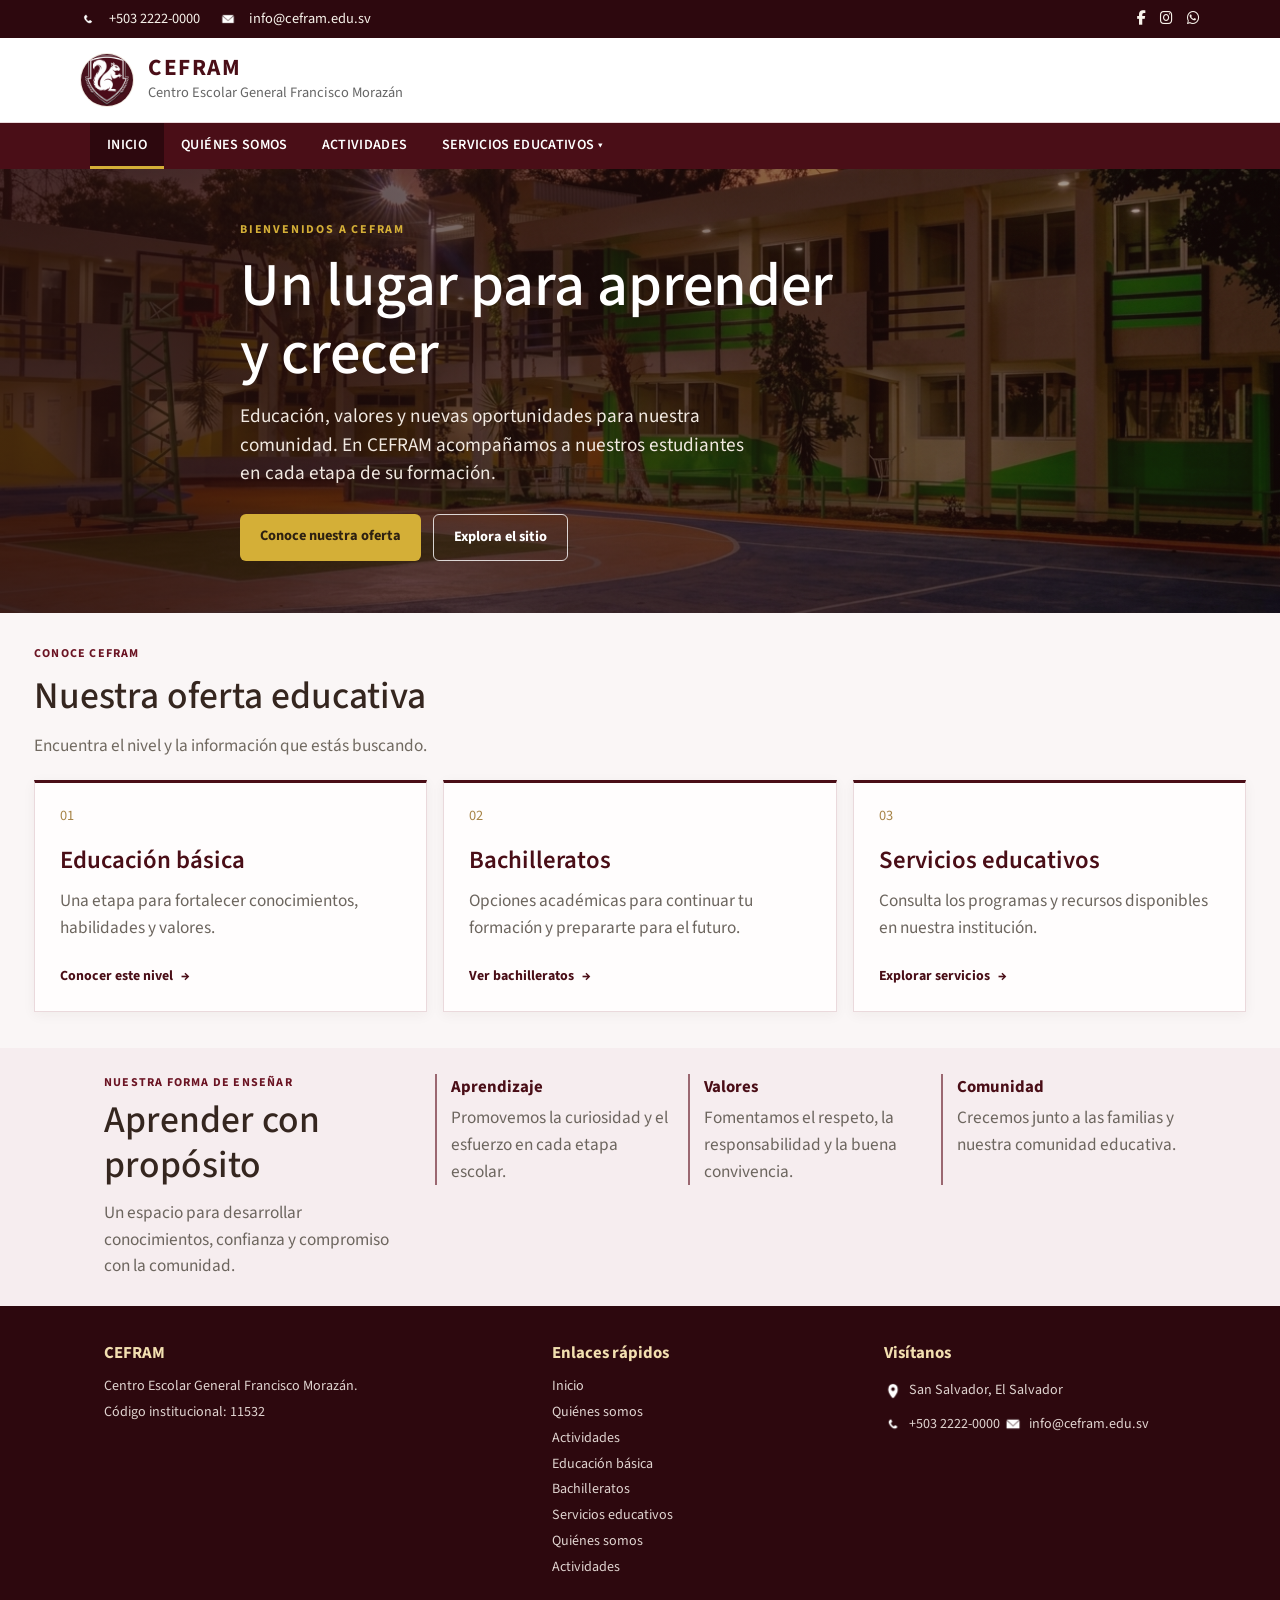
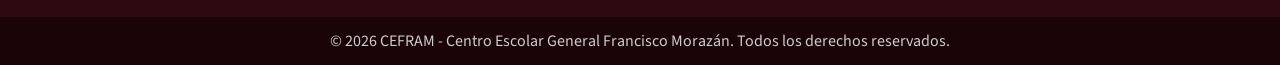
==== index.html @ 901ddfe7 "Add files via upload" ====
<!DOCTYPE html>
<html lang="es">
<head>
  <meta charset="UTF-8">
  <meta name="viewport" content="width=device-width, initial-scale=1.0">
  <title>CEFRAM - Centro Escolar General Francisco Morazán</title>
  <link rel="stylesheet" href="estilos.css">
  <link rel="stylesheet" href="https://cdnjs.cloudflare.com/ajax/libs/font-awesome/6.5.1/css/all.min.css">
</head>
<body class="home-page">

  <div class="top-bar">
    <div class="top-bar-info">
      <span><img src="telefono.png" alt="" class="contact-icon"> +503 2222-0000</span>
      <span><img src="correo.png" alt="" class="contact-icon"> info@cefram.edu.sv</span>
    </div>
    <div class="top-bar-links">
      <a href="https://www.facebook.com/cefram.morazan/" target="_blank" rel="noopener noreferrer" aria-label="Facebook oficial de CEFRAM"><i class="fab fa-facebook-f"></i></a>
      <a href="https://instagram.com" target="_blank" rel="noopener noreferrer" aria-label="Instagram"><i class="fab fa-instagram"></i></a>
      <a href="https://wa.me/50370000000" target="_blank" rel="noopener noreferrer" aria-label="WhatsApp"><i class="fab fa-whatsapp"></i></a>
    </div>
  </div>

  <header>
    <div class="nav-container">
      <a href="index.html" class="logo-container">
        <div class="logo-icon"><img src="logo.jpg" alt=""></div>
        <div class="brand-text">
          <h1>CEFRAM</h1>
          <span>Centro Escolar General Francisco Morazán</span>
        </div>
      </a>
    </div>
  </header>

  <nav class="home-nav" aria-label="Navegación principal">
    <ul class="nav-menu">
      <li><a href="index.html" class="active" aria-current="page">Inicio</a></li>
      <li><a href="Quienes Somos.html">Quiénes somos</a></li>
      <li><a href="Actividades.html">Actividades</a></li>
      <li class="dropdown">
        <a href="Servicios Educativos.html">Servicios educativos ▾</a>
        <ul class="dropdown-menu">
          <li><a href="Servicios Educativos.html">Todos los servicios</a></li>
          <li><a href="Educación Basica.html">Educación básica</a></li>
          <li><a href="Bachilleratos.html">Bachilleratos</a></li>
          <li><a href="Bachillerato_General.html">Bachillerato general</a></li>
          <li><a href="Bachillerato-Técnico_Vocacional.html">Bachillerato técnico vocacional</a></li>
          <li><a href="Bachillerato-Técnico-Productivo.html">Bachillerato técnico productivo</a></li>
        </ul>
      </li>
    </ul>
  </nav>

  <section class="hero">
    <div class="hero-content">
      <span class="hero-kicker">Bienvenidos a CEFRAM</span>
      <h2>Un lugar para aprender y crecer</h2>
      <p>Educación, valores y nuevas oportunidades para nuestra comunidad. En CEFRAM acompañamos a nuestros estudiantes en cada etapa de su formación.</p>
      <div class="hero-buttons">
        <a href="Servicios Educativos.html" class="btn btn-primary">Conoce nuestra oferta</a>
        <a href="#oferta-educativa" class="btn btn-secondary">Explora el sitio</a>
      </div>
    </div>
  </section>

  <main>
  <section class="section home-section" id="oferta-educativa">
    <div class="section-header">
      <span class="section-kicker">Conoce CEFRAM</span>
      <h2>Nuestra oferta educativa</h2>
      <p>Encuentra el nivel y la información que estás buscando.</p>
    </div>

    <div class="cards-grid offer-grid">
      <article class="card offer-card">
        <span class="offer-number">01</span>
        <h3>Educación básica</h3>
        <p>Una etapa para fortalecer conocimientos, habilidades y valores.</p>
        <a class="card-link" href="Educación Basica.html">Conocer este nivel <span aria-hidden="true">→</span></a>
      </article>

      <article class="card offer-card">
        <span class="offer-number">02</span>
        <h3>Bachilleratos</h3>
        <p>Opciones académicas para continuar tu formación y prepararte para el futuro.</p>
        <a class="card-link" href="Bachilleratos.html">Ver bachilleratos <span aria-hidden="true">→</span></a>
      </article>

      <article class="card offer-card">
        <span class="offer-number">03</span>
        <h3>Servicios educativos</h3>
        <p>Consulta los programas y recursos disponibles en nuestra institución.</p>
        <a class="card-link" href="Servicios Educativos.html">Explorar servicios <span aria-hidden="true">→</span></a>
      </article>
    </div>
  </section>

  <section class="home-values">
    <div class="values-inner">
      <div class="values-heading">
        <span class="section-kicker">Nuestra forma de enseñar</span>
        <h2>Aprender con propósito</h2>
        <p>Un espacio para desarrollar conocimientos, confianza y compromiso con la comunidad.</p>
      </div>
      <div class="values-list">
        <article class="value-item">
          <h3>Aprendizaje</h3>
          <p>Promovemos la curiosidad y el esfuerzo en cada etapa escolar.</p>
        </article>
        <article class="value-item">
          <h3>Valores</h3>
          <p>Fomentamos el respeto, la responsabilidad y la buena convivencia.</p>
        </article>
        <article class="value-item">
          <h3>Comunidad</h3>
          <p>Crecemos junto a las familias y nuestra comunidad educativa.</p>
        </article>
      </div>
    </div>
  </section>
  </main>

  <footer>
    <div class="footer-container">
      <div class="footer-col">
        <h3>CEFRAM</h3>
        <p>Centro Escolar General Francisco Morazán.</p>
        <p>Código institucional: 11532</p>
      </div>
      <div class="footer-col">
        <h4>Enlaces rápidos</h4>
        <ul>
          <li><a href="index.html">Inicio</a></li>
          <li><a href="Quienes Somos.html">Quiénes somos</a></li>
          <li><a href="Actividades.html">Actividades</a></li>
          <li><a href="Educación Basica.html">Educación básica</a></li>
          <li><a href="Bachilleratos.html">Bachilleratos</a></li>
          <li><a href="Servicios Educativos.html">Servicios educativos</a></li>
          <li><a href="Quienes Somos.html">Quiénes somos</a></li>
          <li><a href="Actividades.html">Actividades</a></li>
        </ul>
      </div>
      <div class="footer-col">
        <h4>Visítanos</h4>
        <p class="contact-line"><img src="ubicacion.png" alt="" class="contact-icon"> San Salvador, El Salvador</p>
        <p class="contact-line"><img src="telefono.png" alt="" class="contact-icon"> +503 2222-0000</p>
        <p class="contact-line"><img src="correo.png" alt="" class="contact-icon"> info@cefram.edu.sv</p>
      </div>
    </div>
    <div class="footer-bottom">
      <p>&copy; 2026 CEFRAM - Centro Escolar General Francisco Morazán. Todos los derechos reservados.</p>
    </div>
  </footer>
</body>
</html>
---- estilos.css ----
/* ===================================================
   CEFRAM - Centro Escolar General Francisco Morazán
   Hoja de estilos única del sitio
   =================================================== */

@import url('https://fonts.googleapis.com/css2?family=Source+Sans+3:wght@400;500;600;700&display=swap');

:root {
  --vino: #4A0E17;
  --vino-oscuro: #2D080E;
  --vino-claro: #6B1423;
  --vino-suave: #f6edef;
  --vino-borde: #ead9dc;
  --dorado: #d4af37;
  --fondo: #f8f8f9;
  --texto: #333333;
  --texto-suave: #666666;
  --sombra: 0 4px 12px rgba(0, 0, 0, 0.08);
}

* { margin: 0; padding: 0; box-sizing: border-box; }

body {
  font-family: 'Source Sans 3', 'Segoe UI', Tahoma, sans-serif;
  background-color: var(--fondo);
  color: var(--texto);
  line-height: 1.6;
}

img { max-width: 100%; }

/* ---------- Encabezado ---------- */
header {
  background-color: #ffffff;
  padding: 12px 30px;
  border-bottom: 1px solid #e2e8f0;
}

.logo-container {
  display: flex;
  align-items: center;
  gap: 12px;
  max-width: 1200px;
  margin: 0 auto;
  text-decoration: none;
}

.logo-icon {
  width: 45px;
  height: 45px;
  border-radius: 50%;
  background-color: #e59866;
  display: flex;
  align-items: center;
  justify-content: center;
  font-size: 1.6rem;
}

.brand-text h1 {
  font-size: 1.4rem;
  letter-spacing: 1px;
  line-height: 1;
  color: var(--vino);
}

.brand-text span {
  display: block;
  margin-top: 3px;
  font-size: 0.85rem;
  color: var(--texto-suave);
}

/* ---------- Navegación ---------- */
.navbar { background-color: var(--vino); }

.nav-menu {
  display: flex;
  justify-content: center;
  list-style: none;
  max-width: 1200px;
  margin: 0 auto;
}

.nav-menu > li { position: relative; }

.nav-menu a {
  display: block;
  padding: 14px 22px;
  color: #ffffff;
  text-decoration: none;
  font-size: 0.85rem;
  font-weight: 700;
  letter-spacing: 0.5px;
  transition: background-color 0.2s ease;
}

.nav-menu a:hover,
.nav-menu a.active { background-color: var(--vino-oscuro); }

.nav-menu a.active { box-shadow: inset 0 -3px 0 var(--dorado); }

.dropdown-menu {
  display: none;
  position: absolute;
  top: 100%;
  left: 0;
  min-width: 220px;
  list-style: none;
  background-color: var(--vino);
  box-shadow: 0 8px 16px rgba(0, 0, 0, 0.3);
  z-index: 100;
}

.dropdown:hover .dropdown-menu,
.dropdown:focus-within .dropdown-menu { display: block; }

.dropdown-menu a {
  white-space: nowrap;
  border-bottom: 1px solid rgba(255, 255, 255, 0.1);
}

.dropdown-menu a.sub-active { background-color: var(--vino-claro); }

/* ---------- Botones generales ---------- */
.btn {
  display: inline-block;
  padding: 12px 26px;
  border-radius: 6px;
  text-decoration: none;
  font-weight: 700;
  transition: all 0.3s ease;
}

.btn-primary { background-color: var(--dorado); color: #3d2b00; }
.btn-primary:hover { background-color: #b8952b; color: #ffffff; }

.btn-secondary { border: 2px solid #ffffff; color: #ffffff; }
.btn-secondary:hover { background-color: #ffffff; color: var(--vino); }

/* ---------- Inicio ---------- */
.hero {
  background: linear-gradient(rgba(74, 14, 23, 0.92), rgba(45, 8, 14, 0.95));
  color: #ffffff;
  padding: 90px 20px;
  text-align: center;
}

.hero-content { max-width: 800px; margin: 0 auto; }
.hero h2 { font-size: 2.6rem; font-weight: 800; margin-bottom: 15px; }
.hero p { font-size: 1.2rem; margin-bottom: 30px; }

.hero-buttons {
  display: flex;
  justify-content: center;
  flex-wrap: wrap;
  gap: 15px;
}

.section { max-width: 1200px; margin: 0 auto; padding: 60px 20px; }
.section-header { text-align: center; margin-bottom: 40px; }

.section-header h2 {
  position: relative;
  display: inline-block;
  padding-bottom: 10px;
  font-size: 2.2rem;
  color: var(--vino);
}

.section-header h2::after {
  content: '';
  position: absolute;
  bottom: 0;
  left: 50%;
  transform: translateX(-50%);
  width: 60px;
  height: 3px;
  background-color: var(--dorado);
}

.cards-grid {
  display: grid;
  grid-template-columns: repeat(auto-fit, minmax(280px, 1fr));
  gap: 25px;
}

.card {
  background-color: #ffffff;
  border-top: 4px solid var(--vino);
  border-radius: 10px;
  padding: 30px;
  box-shadow: var(--sombra);
  transition: all 0.3s ease;
}

.card:hover { transform: translateY(-5px); }
.card-icon { font-size: 2.5rem; margin-bottom: 15px; }
.card h3 { color: var(--vino); margin-bottom: 12px; }

/* ---------- Banner de página (Educación Básica, Quiénes Somos) ---------- */
.page-banner {
  background-color: var(--vino);
  color: #ffffff;
  text-align: center;
  padding: 50px 20px;
  border-bottom: 4px solid var(--vino-claro);
}

.page-icon { display: block; font-size: 3.4rem; margin-bottom: 10px; }
.page-banner h1 { font-size: 2.2rem; margin-bottom: 10px; text-transform: uppercase; }
.page-banner p { max-width: 650px; margin: 0 auto; color: #e2c2c6; }

.page-container { max-width: 950px; margin: 40px auto; padding: 0 20px; }

.detail-card {
  background-color: #ffffff;
  border-left: 5px solid var(--vino);
  border-radius: 10px;
  padding: 30px;
  margin-bottom: 30px;
  box-shadow: var(--sombra);
}

.detail-card h2,
.cycles-section h2 { color: var(--vino); font-size: 1.4rem; margin-bottom: 15px; }

.cycles-section { margin-bottom: 30px; }

.cycles-grid {
  display: grid;
  grid-template-columns: repeat(auto-fit, minmax(260px, 1fr));
  gap: 20px;
}

.cycle-box {
  position: relative;
  background-color: #ffffff;
  border-top: 4px solid var(--vino);
  border-radius: 10px;
  padding: 25px;
  box-shadow: var(--sombra);
}

.cycle-badge {
  position: absolute;
  top: 15px;
  right: 20px;
  font-size: 2rem;
  font-weight: 900;
  color: rgba(74, 14, 23, 0.12);
}

.cycle-box h3 { font-size: 1.1rem; margin-bottom: 10px; }
.cycle-box p { font-size: 0.9rem; color: #555555; }

.action-bar {
  display: flex;
  justify-content: space-between;
  align-items: center;
  flex-wrap: wrap;
  gap: 15px;
  margin-top: 40px;
}

.btn-back { color: var(--vino); font-weight: 700; text-decoration: none; }
.btn-back:hover { text-decoration: underline; }

.btn-mas-info {
  background-color: var(--vino);
  color: #ffffff;
  padding: 12px 28px;
  border-radius: 25px;
  font-weight: 700;
  text-decoration: none;
  transition: background-color 0.2s, transform 0.2s;
}

.btn-mas-info:hover { background-color: var(--vino-claro); transform: scale(1.03); }

/* ---------- Quiénes Somos ---------- */
.about-grid {
  display: grid;
  grid-template-columns: repeat(auto-fit, minmax(300px, 1fr));
  gap: 30px;
  align-items: center;
}

.about-text p { margin-bottom: 15px; font-size: 1.05rem; }

.about-image {
  background-color: #eeeeee;
  border: 3px solid var(--dorado);
  border-radius: 10px;
  box-shadow: var(--sombra);
  padding: 40px 20px;
  text-align: center;
}

.about-image .emoji { font-size: 5rem; }
.about-image h3 { color: var(--vino); margin-top: 10px; }
.about-image p { color: var(--texto-suave); font-size: 0.9rem; }

.mv-grid {
  display: grid;
  grid-template-columns: repeat(auto-fit, minmax(300px, 1fr));
  gap: 25px;
  margin-top: 40px;
}

.mv-card {
  background-color: #ffffff;
  border-left: 5px solid var(--vino);
  border-radius: 10px;
  padding: 35px;
  box-shadow: var(--sombra);
}

.mv-card h3 { color: var(--vino); font-size: 1.5rem; margin-bottom: 15px; }

.symbol-box {
  background-color: rgba(74, 14, 23, 0.05);
  border: 2px dashed var(--vino);
  border-radius: 10px;
  padding: 30px;
  margin-top: 40px;
  text-align: center;
}

.symbol-box .emoji { font-size: 3.5rem; }
.symbol-box h3 { color: var(--vino); margin-bottom: 15px; }

/* ---------- Servicios Educativos y Bachilleratos (tarjetas) ---------- */
.servicios-educativos-section { padding: 60px 20px; }
.contenedor-servicios { max-width: 1100px; margin: 0 auto; }
.cabecera-servicios { text-align: center; margin-bottom: 50px; }

.cabecera-servicios h2 {
  font-size: 2.2rem;
  color: var(--vino);
  margin-bottom: 15px;
  text-transform: uppercase;
}

.cabecera-servicios p { max-width: 700px; margin: 0 auto; font-size: 1.1rem; color: #555555; }

.grid-servicios {
  display: grid;
  grid-template-columns: repeat(auto-fit, minmax(300px, 1fr));
  gap: 30px;
}

.tarjeta-servicio {
  display: flex;
  flex-direction: column;
  align-items: center;
  background-color: #ffffff;
  border-bottom: 5px solid var(--vino);
  border-radius: 12px;
  padding: 40px 25px;
  text-align: center;
  box-shadow: var(--sombra);
  transition: transform 0.3s ease, box-shadow 0.3s ease;
}

.tarjeta-servicio:hover { transform: translateY(-8px); box-shadow: 0 15px 30px rgba(0, 0, 0, 0.15); }
.icono-servicio { font-size: 3.4rem; margin-bottom: 20px; }
.tarjeta-servicio h3 { font-size: 1.4rem; margin-bottom: 15px; }
.tarjeta-servicio p { color: var(--texto-suave); margin-bottom: 20px; }

.lista-especialidades { list-style: none; margin-bottom: 25px; }
.lista-especialidades li { padding: 0.25rem 0; font-size: 0.9rem; font-weight: 600; }
.lista-especialidades li::before { content: "•"; color: var(--dorado); margin-right: 0.5rem; }

.btn-leer-mas {
  margin-top: auto;
  padding: 10px 25px;
  background-color: var(--vino);
  color: #ffffff;
  border-radius: 25px;
  font-size: 0.9rem;
  font-weight: 700;
  text-decoration: none;
  transition: background-color 0.3s ease, transform 0.2s ease;
}

.btn-leer-mas:hover { background-color: var(--vino-claro); transform: scale(1.05); }

/* ---------- Páginas de detalle de bachillerato ---------- */
.contenedor-detalle {
  max-width: 900px;
  margin: 2rem auto;
  padding: 2rem;
  background-color: #ffffff;
  border-bottom: 4px solid var(--vino);
  border-radius: 12px;
  box-shadow: 0 4px 20px rgba(0, 0, 0, 0.08);
}

.btn-regresar {
  display: inline-block;
  margin-bottom: 1.5rem;
  color: var(--vino);
  font-weight: 600;
  text-decoration: none;
  transition: transform 0.2s ease;
}

.btn-regresar:hover { transform: translateX(-4px); }

.encabezado-detalle { text-align: center; margin-bottom: 2rem; }
.icono-detalle { font-size: 3rem; }
.encabezado-detalle h2 { color: var(--vino); font-size: 1.9rem; margin-bottom: 0.5rem; }
.encabezado-detalle p { max-width: 600px; margin: 0 auto; color: var(--texto-suave); }

.galeria-seccion { margin-bottom: 2.5rem; }
.galeria-seccion h3 { text-align: center; }

.galeria-seccion h3,
.informacion-detalle h3 { color: var(--vino); font-size: 1.3rem; margin-bottom: 1rem; }

.grid-fotos {
  display: grid;
  grid-template-columns: repeat(auto-fit, minmax(220px, 1fr));
  gap: 1rem;
}

.contenedor-foto {
  height: 240px;
  background-color: #eeeeee;
  border-radius: 8px;
  overflow: hidden;
  box-shadow: var(--sombra);
}

.contenedor-foto img {
  display: block;
  width: 100%;
  height: 100%;
  object-fit: cover;
  object-position: center 25%;
  transition: transform 0.3s ease;
}

.contenedor-foto:hover img { transform: scale(1.05); }

.tarjetas-especialidades { display: flex; flex-direction: column; gap: 1.2rem; }

.item-especialidad { padding-left: 1.5rem; border-left: 3px solid var(--dorado); }
.item-especialidad h4 { color: var(--vino); font-size: 1.1rem; margin-bottom: 0.25rem; }
.item-especialidad p { font-size: 0.95rem; color: #4a5568; }

/* ---------- Pie de página ---------- */
footer {
  background-color: var(--vino-oscuro);
  color: #ffffff;
  text-align: center;
  margin-top: 60px;
}

.footer-container { padding: 30px 20px; }
.footer-bottom { background-color: #1a0408; padding: 12px 20px; font-size: 0.8rem; color: #cccccc; }

/* ---------- Móvil ---------- */
@media (max-width: 768px) {
  header { padding: 12px 20px; }
  .nav-menu { flex-direction: column; }
  .nav-menu a { text-align: center; }
  .dropdown-menu { display: block; position: static; box-shadow: none; background-color: var(--vino-oscuro); }
  .hero h2 { font-size: 2rem; }
  .page-banner h1 { font-size: 1.7rem; }
  .contenedor-detalle { padding: 1.2rem; }
}

/* ---------- Portada CEFRAM ---------- */
.home-page {
  background: #fbfaf7;
  color: #38332e;
}

.home-page .top-bar {
  display: flex;
  justify-content: space-between;
  align-items: center;
  gap: 16px;
  padding: 8px max(24px, calc((100% - 1120px) / 2));
  background: var(--vino-oscuro);
  color: #f8f3eb;
  font-size: 0.82rem;
}

.home-page .top-bar-info,
.home-page .top-bar-links {
  display: flex;
  align-items: center;
  gap: 20px;
}

.home-page .top-bar-info i {
  margin-right: 6px;
  color: var(--dorado);
}

.contact-icon {
  display: inline-block;
  width: 18px;
  height: 18px;
  flex: 0 0 18px;
  object-fit: contain;
}

.home-page .top-bar-info .contact-icon {
  width: 16px;
  height: 16px;
  flex-basis: 16px;
  margin-right: 6px;
}

.home-page .top-bar-info span,
.contact-line {
  display: inline-flex;
  align-items: center;
  gap: 7px;
}

.home-page .top-bar-links { gap: 14px; }

.home-page .top-bar a {
  color: inherit;
  text-decoration: none;
}

.home-page .top-bar a:hover { color: var(--dorado); }

.home-page header {
  padding: 15px 24px;
  border-bottom: 1px solid #eee7dc;
}

.home-page .nav-container {
  display: flex;
  align-items: center;
  max-width: 1120px;
  margin: 0 auto;
}

.home-page .logo-container {
  max-width: none;
  margin: 0;
  gap: 14px;
}

.home-page .logo-icon {
  width: 54px;
  height: 54px;
  flex: 0 0 54px;
  overflow: hidden;
  border: 1px solid #eee7dc;
  border-radius: 50%;
  background: #fff;
}

.home-page .logo-icon img {
  display: block;
  width: 100%;
  height: 100%;
  object-fit: cover;
}

.home-page .brand-text h1 {
  font-family: inherit;
  font-size: 1.45rem;
  letter-spacing: 1.5px;
}

.home-page .brand-text span { font-size: 0.82rem; }

.home-nav { background: var(--vino); }

.home-page .nav-menu {
  flex-wrap: wrap;
  justify-content: flex-start;
  max-width: 1120px;
  padding: 0 10px;
}

.home-page .nav-menu a {
  padding: 12px 17px;
  font-size: 0.8rem;
  font-weight: 600;
  letter-spacing: 0.35px;
  text-transform: uppercase;
}

.home-page .nav-menu a:hover,
.home-page .nav-menu a.active { background: var(--vino-oscuro); }

.home-page .nav-menu a.active { box-shadow: inset 0 -3px 0 var(--dorado); }

.home-page .hero {
  position: relative;
  display: grid;
  min-height: 390px;
  place-items: center;
  overflow: hidden;
  padding: 70px 24px;
  background:
    linear-gradient(90deg, rgba(39, 15, 14, 0.76), rgba(39, 15, 14, 0.38)),
    url("cefram2.jpg") center 48% / cover no-repeat;
  text-align: left;
}

.home-page .hero-content {
  width: min(100%, 900px);
  margin: 0 auto;
}

.home-page .hero-kicker,
.section-kicker {
  display: block;
  margin-bottom: 12px;
  color: var(--dorado);
  font-size: 0.75rem;
  font-weight: 700;
  letter-spacing: 1.8px;
  text-transform: uppercase;
}

.home-page .hero h2 {
  max-width: 620px;
  margin-bottom: 14px;
  font-family: inherit;
  font-size: clamp(2.2rem, 5vw, 3.5rem);
  font-weight: 500;
  line-height: 1.12;
}

.home-page .hero p {
  max-width: 520px;
  margin-bottom: 26px;
  color: #f1e9e1;
  font-size: 1.05rem;
}

.home-page .hero-buttons {
  justify-content: flex-start;
  gap: 12px;
}

.home-page .btn {
  padding: 11px 20px;
  border-radius: 6px;
  font-size: 0.9rem;
  transition: none;
}

.home-page .btn-primary {
  background: var(--dorado);
  color: #2e2111;
}

.home-page .btn-primary:hover { background: #e2c45f; color: #2e2111; }

.home-page .btn-secondary {
  border: 1px solid rgba(255, 255, 255, 0.8);
  color: #fff;
}

.home-page .btn-secondary:hover { background: #fff; color: var(--vino); }

.home-page .home-section {
  max-width: 1120px;
  padding: 54px 24px 62px;
}

.home-page .section-header {
  margin-bottom: 30px;
  text-align: left;
}

.home-page .section-kicker {
  margin-bottom: 5px;
  color: var(--vino-claro);
  letter-spacing: 1.2px;
}

.home-page .section-header h2,
.home-page .values-heading h2 {
  padding: 0;
  color: #35261f;
  font-family: inherit;
  font-size: 2rem;
  font-weight: 500;
}

.home-page .section-header h2::after { content: none; }

.home-page .section-header p {
  margin-top: 7px;
  color: #706960;
}

.home-page .offer-grid {
  grid-template-columns: repeat(3, minmax(0, 1fr));
  gap: 20px;
}

.home-page .offer-card {
  position: relative;
  min-height: 205px;
  padding: 24px 23px;
  border: 1px solid #eee7dc;
  border-top: 3px solid var(--vino);
  border-radius: 0;
  box-shadow: 0 3px 12px rgba(57, 38, 22, 0.05);
  transition: none;
}

.home-page .offer-card:hover { transform: none; }

.home-page .offer-number {
  display: block;
  margin-bottom: 14px;
  color: #a78447;
  font-family: inherit;
  font-size: 0.9rem;
}

.home-page .offer-card h3 {
  margin-bottom: 8px;
  color: var(--vino);
  font-family: inherit;
  font-size: 1.25rem;
  font-weight: 600;
}

.home-page .offer-card p {
  margin-bottom: 18px;
  color: #6c655e;
  font-size: 0.92rem;
}

.home-page .card-link {
  display: inline-flex;
  align-items: center;
  gap: 8px;
  color: var(--vino);
  font-size: 0.87rem;
  font-weight: 700;
  text-decoration: none;
}

.home-page .card-link:hover { text-decoration: underline; }

.home-page .home-values {
  padding: 42px 24px;
  background: #f1eee7;
}

.home-page .values-inner {
  display: grid;
  grid-template-columns: 0.8fr 2fr;
  align-items: start;
  gap: 50px;
  max-width: 1072px;
  margin: 0 auto;
}

.home-page .values-heading h2 {
  font-size: 1.75rem;
  line-height: 1.2;
}

.home-page .values-heading p {
  margin-top: 12px;
  color: #6c655e;
  font-size: 0.92rem;
}

.home-page .values-list {
  display: grid;
  grid-template-columns: repeat(3, minmax(0, 1fr));
  gap: 24px;
}

.home-page .value-item {
  padding-left: 14px;
  border-left: 2px solid #c5a14d;
}

.home-page .value-item h3 {
  margin-bottom: 5px;
  color: var(--vino);
  font-family: inherit;
  font-size: 1.05rem;
}

.home-page .value-item p {
  color: #6c655e;
  font-size: 0.86rem;
}

.home-page footer {
  margin-top: 0;
  text-align: left;
}

.home-page .footer-container {
  display: grid;
  grid-template-columns: 1.4fr 1fr 1fr;
  gap: 40px;
  max-width: 1120px;
  margin: 0 auto;
  padding: 34px 24px;
}

.home-page .footer-col h3,
.home-page .footer-col h4 {
  margin-bottom: 10px;
  color: #f2dfb0;
  font-family: inherit;
  font-size: 1.05rem;
}

.home-page .footer-col p,
.home-page .footer-col li {
  margin: 4px 0;
  color: #e0d4d0;
  font-size: 0.88rem;
}

.home-page .footer-col ul { list-style: none; }

.home-page .footer-col a {
  color: inherit;
  text-decoration: none;
}

.home-page .footer-col a:hover { color: var(--dorado); }

.home-page a { transition: none; }

.home-page .footer-bottom {
  text-align: center;
}

.home-page a:focus-visible {
  outline: 3px solid #c5a14d;
  outline-offset: 3px;
}

@media (max-width: 768px) {
  .home-page .top-bar { padding: 8px 20px; }
  .home-page .top-bar-info { flex-wrap: wrap; gap: 5px 14px; }
  .home-page .top-bar-links { display: none; }
  .home-page header { padding: 13px 20px; }
  .home-page .nav-menu { flex-direction: row; justify-content: center; padding: 4px 10px; }
  .home-page .nav-menu a { padding: 10px 12px; font-size: 0.72rem; }
  .home-page .hero { min-height: 350px; padding: 56px 24px; }
  .home-page .hero h2 { font-size: 2.35rem; }
  .home-page .home-section { padding: 42px 20px; }
  .home-page .offer-grid { grid-template-columns: 1fr; gap: 14px; }
  .home-page .offer-card { min-height: 0; }
  .home-page .values-inner { grid-template-columns: 1fr; gap: 25px; }
  .home-page .values-list { grid-template-columns: 1fr; gap: 18px; }
  .home-page .footer-container { grid-template-columns: 1fr; gap: 22px; padding: 30px 24px; }
}

@media (max-width: 420px) {
  .home-page .top-bar { font-size: 0.74rem; }
  .home-page .brand-text span { max-width: 240px; font-size: 0.74rem; }
  .home-page .nav-menu { align-items: stretch; }
  .home-page .nav-menu > li { flex: 1 1 50%; }
  .home-page .hero h2 { font-size: 2rem; }
  .home-page .hero-buttons { flex-direction: column; align-items: flex-start; }
}

/* ---------- Estilo compartido para las páginas interiores ---------- */
body:not(.home-page) {
  background: #fbfaf7;
  color: #38332e;
}

body:not(.home-page) h1,
body:not(.home-page) h2,
body:not(.home-page) h3,
body:not(.home-page) h4,
body:not(.home-page) button {
  font-family: inherit;
}

body:not(.home-page) header {
  padding: 15px 24px;
  border-bottom-color: #eee7dc;
}

body:not(.home-page) .logo-container {
  max-width: 1120px;
  gap: 14px;
}

body:not(.home-page) .logo-icon {
  width: 54px;
  height: 54px;
  flex: 0 0 54px;
  border: 1px solid #eee7dc;
  border-radius: 0;
  background: #fff url("logo.jpg") center / cover no-repeat;
  font-size: 0;
}

body:not(.home-page) .brand-text h1 {
  font-size: 1.45rem;
  letter-spacing: 1.5px;
}

body:not(.home-page) .brand-text span { font-size: 0.82rem; }

body:not(.home-page) .navbar .nav-menu {
  justify-content: flex-start;
  max-width: 1120px;
  padding: 0 10px;
}

body:not(.home-page) .navbar .nav-menu a {
  padding: 12px 17px;
  font-size: 0.8rem;
  font-weight: 600;
  letter-spacing: 0.35px;
  text-transform: uppercase;
  transition: none;
}

body:not(.home-page) .navbar .nav-menu a:hover,
body:not(.home-page) .navbar .nav-menu a.active {
  background: var(--vino-oscuro);
}

body:not(.home-page) .page-banner {
  padding: 42px 20px;
  background: #f1eee7;
  color: #35261f;
  border-bottom: 3px solid #c5a14d;
}

body:not(.home-page) .page-banner h1 {
  font-size: 2rem;
  font-weight: 600;
  text-transform: none;
}

body:not(.home-page) .page-banner p { color: #6c655e; }

body:not(.home-page) .detail-card,
body:not(.home-page) .cycle-box,
body:not(.home-page) .about-image,
body:not(.home-page) .mv-card,
body:not(.home-page) .symbol-box,
body:not(.home-page) .tarjeta-servicio,
body:not(.home-page) .contenedor-detalle,
body:not(.home-page) .contenedor-foto {
  border-radius: 0;
}

body:not(.home-page) .detail-card,
body:not(.home-page) .cycle-box,
body:not(.home-page) .about-image,
body:not(.home-page) .mv-card,
body:not(.home-page) .contenedor-detalle,
body:not(.home-page) .tarjeta-servicio {
  box-shadow: 0 3px 12px rgba(57, 38, 22, 0.06);
}

body:not(.home-page) .tarjeta-servicio {
  border-bottom-width: 3px;
  border-bottom-color: var(--vino);
}

body:not(.home-page) .cabecera-servicios h2 {
  font-size: 2rem;
  font-weight: 600;
  text-transform: none;
}

body:not(.home-page) .btn-leer-mas,
body:not(.home-page) .btn-mas-info,
body:not(.home-page) .btn-primary {
  display: inline-block;
  border-radius: 6px;
  transition: none;
}

body:not(.home-page) .btn-leer-mas {
  padding: 10px 20px;
}

body:not(.home-page) .btn-mas-info,
body:not(.home-page) .btn-primary {
  padding: 11px 20px;
  text-decoration: none;
}

body:not(.home-page) .btn-mas-info:hover,
body:not(.home-page) .btn-leer-mas:hover {
  transform: none;
}

body:not(.home-page) .btn-regresar { transition: none; }
body:not(.home-page) .btn-regresar:hover { transform: none; }

body:not(.home-page) .contenedor-foto img { transition: none; }
body:not(.home-page) .contenedor-foto:hover img { transform: none; }

body:not(.home-page) .tarjeta-servicio,
body:not(.home-page) .card {
  transition: none;
}

body:not(.home-page) .tarjeta-servicio:hover,
body:not(.home-page) .card:hover {
  transform: none;
  box-shadow: 0 3px 12px rgba(57, 38, 22, 0.06);
}

body:not(.home-page) a { transition: none; }

body:not(.home-page) footer {
  text-align: left;
}

body:not(.home-page) .footer-container {
  display: grid;
  grid-template-columns: 1.3fr 1fr 1.2fr;
  gap: 36px;
  max-width: 1120px;
  margin: 0 auto;
  padding: 34px 24px;
}

body:not(.home-page) .footer-col h3,
body:not(.home-page) .footer-col h4 {
  margin-bottom: 9px;
  color: #f2dfb0;
  font-size: 1.05rem;
}

body:not(.home-page) .footer-col p,
body:not(.home-page) .footer-col li {
  margin: 4px 0;
  color: #e0d4d0;
  font-size: 0.9rem;
}

body:not(.home-page) .footer-col ul { list-style: none; }

body:not(.home-page) .footer-col a {
  color: inherit;
  text-decoration: none;
}

body:not(.home-page) .footer-col a:hover { color: var(--dorado); }

body:not(.home-page) .contact-line {
  display: flex;
  align-items: center;
  gap: 8px;
}

body:not(.home-page) .about-page .detail-card h2,
body:not(.home-page) .activities-page h2 {
  margin-bottom: 12px;
  color: #35261f;
  font-size: 1.65rem;
  font-weight: 600;
}

body:not(.home-page) .about-page .detail-card p,
body:not(.home-page) .activity-heading p,
body:not(.home-page) .activity-intro > p {
  margin-top: 10px;
  line-height: 1.75;
}

body:not(.home-page) .history-note {
  color: var(--texto-suave);
  font-size: 0.85rem;
}

body:not(.home-page) .about-page .cycles-section { margin: 36px 0; }

body:not(.home-page) .about-page .cycles-section > h2 {
  margin-bottom: 18px;
  color: var(--vino);
  font-size: 1.5rem;
}

body:not(.home-page) .about-page .cycle-box h3 {
  color: var(--vino);
}

body:not(.home-page) .about-page .values-list {
  grid-template-columns: repeat(2, minmax(0, 1fr));
  gap: 16px;
}

body:not(.home-page) .about-page .value-item {
  min-height: 118px;
  padding: 17px 18px;
  border: 1px solid #eee7dc;
  border-left: 2px solid #c5a14d;
  background: #fff;
}

body:not(.home-page) .activities-page {
  max-width: 1060px;
}

body:not(.home-page) .activity-intro {
  margin-bottom: 36px;
}

body:not(.home-page) .facebook-link,
body:not(.home-page) .source-link {
  display: inline-block;
  margin-top: 16px;
  color: var(--vino);
  font-weight: 600;
  text-decoration: underline;
  text-underline-offset: 3px;
}

body:not(.home-page) .facebook-layout {
  display: grid;
  grid-template-columns: minmax(0, 500px) minmax(220px, 1fr);
  align-items: stretch;
  gap: 20px;
  width: 100%;
  max-width: 800px;
  margin: 0 auto;
}

body:not(.home-page) .facebook-embed {
  width: 100%;
  max-width: 500px;
  min-height: 650px;
  margin: 0;
  overflow: hidden;
  background: #fff;
}

body:not(.home-page) .facebook-embed iframe {
  display: block;
  width: 100%;
  max-width: 500px;
  height: 650px;
  border: 0;
}

body:not(.home-page) .facebook-aside {
  padding: 22px 20px;
  border-top: 3px solid #a96e78;
  background: #f5edef;
}

body:not(.home-page) .facebook-aside h3 {
  margin: 0 0 10px;
  color: var(--vino);
  font-size: 1.2rem;
}

body:not(.home-page) .facebook-aside p {
  color: #62575a;
  line-height: 1.65;
}

body:not(.home-page) .facebook-aside a {
  display: inline-block;
  margin-top: 18px;
  color: var(--vino);
  font-weight: 600;
  text-decoration: underline;
  text-underline-offset: 3px;
}

body:not(.home-page) .activity-section {
  margin: 40px 0;
  padding: 30px;
  border: 1px solid #eee7dc;
  background: #fff;
}

body:not(.home-page) .activity-heading {
  max-width: 850px;
  margin-bottom: 22px;
}

body:not(.home-page) .activity-heading h2 {
  margin-bottom: 8px;
  color: var(--vino);
  font-size: 1.7rem;
}

body:not(.home-page) .activity-gallery {
  display: grid;
  grid-template-columns: repeat(3, minmax(0, 1fr));
  gap: 16px;
}

body:not(.home-page) .photo-slot {
  min-width: 0;
  margin: 0;
}

body:not(.home-page) .photo-placeholder {
  display: grid;
  min-height: 180px;
  place-items: center;
  border: 1px dashed #b8aa93;
  background: #f1eee7;
}

body:not(.home-page) .photo-placeholder::before {
  content: "+";
  color: #897b65;
  font-size: 2rem;
  font-weight: 400;
}

body:not(.home-page) .photo-slot figcaption {
  padding-top: 8px;
  color: #6c655e;
  font-size: 0.88rem;
}

body:not(.home-page) .civic-section {
  border-top: 3px solid #c5a14d;
}

body:not(.home-page) .footer-bottom {
  text-align: center;
}

body:not(.home-page) .servicios-educativos-section {
  padding-top: 68px;
  padding-bottom: 68px;
}

body:not(.home-page) .cabecera-servicios { margin-bottom: 42px; }

body:not(.home-page) .cabecera-servicios p {
  line-height: 1.75;
}

body:not(.home-page) .grid-servicios { gap: 24px; }

body:not(.home-page) .tarjeta-servicio {
  padding: 34px 26px;
}

body:not(.home-page) .contenedor-detalle {
  max-width: 940px;
  padding: 2.2rem;
}

body:not(.home-page) .informacion-detalle {
  margin-top: 1.5rem;
  line-height: 1.75;
}

body:not(.home-page) .page-container {
  margin-top: 46px;
  margin-bottom: 46px;
}

body:not(.home-page) .detail-card,
body:not(.home-page) .cycle-box {
  padding: 32px;
}

@media (max-width: 768px) {
  body:not(.home-page) .navbar .nav-menu {
    flex-direction: row;
    justify-content: center;
    flex-wrap: wrap;
    padding: 4px 10px;
  }

  body:not(.home-page) .navbar .nav-menu a {
    padding: 10px 12px;
    font-size: 0.72rem;
  }

  body:not(.home-page) .page-banner h1 { font-size: 1.7rem; }

  body:not(.home-page) .footer-container {
    grid-template-columns: 1fr;
    gap: 20px;
    padding: 30px 24px;
  }

  body:not(.home-page) .contenedor-detalle { padding: 1.4rem; }

  body:not(.home-page) .detail-card,
  body:not(.home-page) .cycle-box { padding: 24px; }

  body:not(.home-page) .activity-section { padding: 22px; }
  body:not(.home-page) .activity-gallery { grid-template-columns: repeat(2, minmax(0, 1fr)); }

  body:not(.home-page) .navbar .dropdown-menu,
  .home-page .dropdown-menu {
    display: none;
    position: absolute;
  }

  body:not(.home-page) .navbar .dropdown:focus-within .dropdown-menu,
  .home-page .dropdown:focus-within .dropdown-menu {
    display: block;
    position: static;
  }
}

@media (max-width: 420px) {
  body:not(.home-page) .brand-text span {
    max-width: 240px;
    font-size: 0.74rem;
  }

  body:not(.home-page) .navbar .nav-menu > li { flex: 1 1 50%; }
  body:not(.home-page) .about-page .values-list,
  body:not(.home-page) .activity-gallery { grid-template-columns: 1fr; }
  body:not(.home-page) .activity-section { padding: 18px; }
}

/* ---------- Acentos vino suaves para todo el sitio ---------- */
.home-page {
  background-color: #faf6f6;
}

body {
  font-size: 17px;
}

.home-page .hero { padding-top: 64px; padding-bottom: 64px; }
.home-page .home-section { padding-top: 46px; padding-bottom: 50px; }
.home-page .section-header { margin-bottom: 24px; }
.home-page .offer-grid { gap: 16px; }
.home-page .offer-card { padding: 22px; }
.home-page .home-values { padding-top: 34px; padding-bottom: 34px; }

.home-page header,
body:not(.home-page) header {
  border-bottom-color: var(--vino-borde);
}

.home-page .offer-card {
  background-color: #fffdfd;
  border-color: var(--vino-borde);
  border-top-color: var(--vino);
}

.home-page .section-kicker {
  color: var(--vino-claro);
}

.home-page .home-values {
  background-color: var(--vino-suave);
}

.home-page .value-item {
  border-left-color: #9b6871;
}

body:not(.home-page) {
  background-color: #faf6f6;
}

body:not(.home-page) .page-banner {
  background-color: #f3e8ea;
  border-bottom-color: #c89da5;
}

body:not(.home-page) .page-banner h1 {
  color: var(--vino);
}

body:not(.home-page) .detail-card,
body:not(.home-page) .cycle-box,
body:not(.home-page) .tarjeta-servicio,
body:not(.home-page) .contenedor-detalle {
  background-color: #fffdfd;
}

body:not(.home-page) .detail-card {
  border-left-color: #8a4c57;
}

body:not(.home-page) .cycle-box,
body:not(.home-page) .tarjeta-servicio {
  border-top-color: #8a4c57;
}

body:not(.home-page) .activity-section {
  border-color: var(--vino-borde);
  background-color: #fffdfd;
}

body:not(.home-page) .civic-section {
  background-color: #fcf7f8;
  border-top-color: #a96e78;
}

body:not(.home-page) .photo-placeholder {
  border-color: #c8aab0;
  background-color: #f5edef;
}

body:not(.home-page) .about-page .value-item {
  border-color: var(--vino-borde);
  border-left-color: #a96e78;
  background-color: #fffdfd;
}

body:not(.home-page) .page-container {
  max-width: 1020px;
  margin-top: 38px;
  margin-bottom: 38px;
}

body:not(.home-page) .activities-page { max-width: 1120px; }

body:not(.home-page) .servicios-educativos-section {
  padding-top: 54px;
  padding-bottom: 54px;
}

body:not(.home-page) .cabecera-servicios { margin-bottom: 32px; }

body:not(.home-page) .grid-servicios { gap: 20px; }

body:not(.home-page) .contenedor-detalle {
  max-width: 1000px;
  margin-top: 1.5rem;
  margin-bottom: 1.5rem;
}

body:not(.home-page) .activity-section {
  margin: 30px 0;
  padding: 26px;
}

body:not(.home-page) .activity-intro { margin-bottom: 28px; }

body:not(.home-page) .photo-placeholder { min-height: 195px; }

body:not(.home-page) .facebook-section .activity-heading { margin-bottom: 16px; }

@media (max-width: 840px) {
  body:not(.home-page) .facebook-layout {
    grid-template-columns: minmax(0, 1fr);
    max-width: 500px;
  }

  body:not(.home-page) .facebook-embed {
    max-width: 100%;
  }

  body:not(.home-page) .facebook-aside {
    padding: 18px;
  }
}

/* ---------- Escala de contenido y espacios más compactos ---------- */
body {
  font-size: 18px;
  line-height: 1.55;
}

p { font-size: 1rem; }

.home-page .hero {
  min-height: 410px;
  padding-top: 58px;
  padding-bottom: 58px;
}

.home-page .hero p {
  font-size: 1.12rem;
  line-height: 1.5;
}

.home-page .home-section {
  max-width: 1200px;
  padding-top: 38px;
  padding-bottom: 40px;
}

.home-page .section-header { margin-bottom: 20px; }

.home-page .section-header h2,
.home-page .values-heading h2 {
  font-size: 2.15rem;
}

.home-page .section-header p,
.home-page .offer-card p,
.home-page .values-heading p,
.home-page .value-item p {
  font-size: 1rem;
}

.home-page .offer-card {
  min-height: 220px;
  padding: 22px 24px;
}

.home-page .offer-card h3 { font-size: 1.4rem; }
.home-page .home-values { padding: 30px 24px; }
.home-page .values-inner { gap: 34px; }
.home-page .values-list { gap: 18px; }

body:not(.home-page) .page-banner {
  padding: 34px 20px;
}

body:not(.home-page) .page-banner h1 { font-size: 2.25rem; }
body:not(.home-page) .page-banner p { font-size: 1.08rem; }

body:not(.home-page) .page-container {
  max-width: 1160px;
  margin-top: 28px;
  margin-bottom: 28px;
}

body:not(.home-page) .activities-page { max-width: 1220px; }

body:not(.home-page) .detail-card,
body:not(.home-page) .cycle-box {
  padding: 26px 28px;
}

body:not(.home-page) .detail-card h2,
body:not(.home-page) .cycles-section > h2 {
  font-size: 1.65rem;
}

body:not(.home-page) .detail-card p,
body:not(.home-page) .cycle-box p,
body:not(.home-page) .about-page .detail-card p,
body:not(.home-page) .activity-heading p,
body:not(.home-page) .activity-intro > p,
body:not(.home-page) .informacion-detalle p {
  font-size: 1.04rem;
  line-height: 1.6;
}

body:not(.home-page) .about-page .cycles-section { margin: 26px 0; }

body:not(.home-page) .about-page .cycles-grid {
  grid-template-columns: repeat(3, minmax(0, 1fr));
  gap: 16px;
}

body:not(.home-page) .about-page .cycle-box h3 { font-size: 1.2rem; }

body:not(.home-page) .about-page .values-list {
  display: grid;
  grid-template-columns: repeat(2, minmax(0, 1fr));
  gap: 12px;
}

body:not(.home-page) .about-page .value-item {
  min-height: 0;
  padding: 14px 16px;
}

body:not(.home-page) .servicios-educativos-section {
  padding: 38px 20px;
}

body:not(.home-page) .contenedor-servicios { max-width: 1180px; }

body:not(.home-page) .cabecera-servicios { margin-bottom: 24px; }

body:not(.home-page) .cabecera-servicios h2 { font-size: 2.2rem; }

body:not(.home-page) .cabecera-servicios p {
  font-size: 1.15rem;
  line-height: 1.6;
}

body:not(.home-page) .grid-servicios { gap: 16px; }

body:not(.home-page) .tarjeta-servicio {
  padding: 26px 24px;
}

body:not(.home-page) .icono-servicio {
  margin-bottom: 14px;
  font-size: 3rem;
}

body:not(.home-page) .tarjeta-servicio h3 { font-size: 1.45rem; }

body:not(.home-page) .tarjeta-servicio p {
  font-size: 1rem;
  line-height: 1.55;
}

body:not(.home-page) .contenedor-detalle {
  max-width: 1120px;
  padding: 1.7rem 1.8rem;
}

body:not(.home-page) .encabezado-detalle { margin-bottom: 1.5rem; }

body:not(.home-page) .encabezado-detalle h2 { font-size: 2.1rem; }

body:not(.home-page) .encabezado-detalle p { font-size: 1.08rem; }

body:not(.home-page) .galeria-seccion { margin-bottom: 1.8rem; }

body:not(.home-page) .contenedor-foto { height: 270px; }

body:not(.home-page) .activity-section {
  margin: 22px 0;
  padding: 22px;
}

body:not(.home-page) .activity-intro { margin-bottom: 20px; }

body:not(.home-page) .activity-heading {
  margin-bottom: 16px;
}

body:not(.home-page) .activity-heading h2 { font-size: 1.9rem; }

body:not(.home-page) .activity-gallery { gap: 12px; }

body:not(.home-page) .photo-placeholder { min-height: 220px; }

body:not(.home-page) .footer-container {
  gap: 24px;
  padding-top: 26px;
  padding-bottom: 26px;
}

@media (max-width: 768px) {
  body { font-size: 17px; }

  .home-page .hero { min-height: 360px; }

  .home-page .section-header h2,
  .home-page .values-heading h2 { font-size: 1.9rem; }

  body:not(.home-page) .about-page .cycles-grid {
    grid-template-columns: 1fr;
  }

  body:not(.home-page) .contenedor-foto { height: 230px; }

  body:not(.home-page) .photo-placeholder { min-height: 190px; }
}

@media (max-width: 420px) {
  .home-page .offer-card { min-height: 0; }

  body:not(.home-page) .page-banner h1 { font-size: 1.9rem; }

  body:not(.home-page) .contenedor-detalle { padding: 1.2rem; }

  body:not(.home-page) .activity-section { padding: 16px; }
}

/* ---------- Contenido más visible y mejor aprovechado ---------- */
body {
  font-size: 19px;
}

.home-page .top-bar,
.home-page .brand-text span,
body:not(.home-page) .brand-text span {
  font-size: 0.9rem;
}

.home-page .nav-menu a,
body:not(.home-page) .navbar .nav-menu a {
  font-size: 0.88rem;
}

.home-page .hero {
  min-height: 430px;
  padding: 52px 24px;
}

.home-page .hero h2 { font-size: clamp(2.6rem, 5vw, 3.8rem); }
.home-page .hero p { font-size: 1.2rem; }
.home-page .home-section { max-width: 1260px; padding: 32px 24px 36px; }
.home-page .section-header h2,
.home-page .values-heading h2 { font-size: 2.35rem; }
.home-page .section-header p,
.home-page .offer-card p,
.home-page .values-heading p,
.home-page .value-item p { font-size: 1.08rem; }
.home-page .offer-card { min-height: 230px; padding: 22px 25px; }
.home-page .offer-card h3 { font-size: 1.55rem; }
.home-page .home-values { padding: 26px 24px; }

body:not(.home-page) .page-banner { padding: 28px 20px; }
body:not(.home-page) .page-banner h1 { font-size: 2.45rem; }
body:not(.home-page) .page-banner p { font-size: 1.15rem; }
body:not(.home-page) .page-container { max-width: 1240px; margin-top: 22px; margin-bottom: 22px; }
body:not(.home-page) .activities-page { max-width: 1280px; }

body:not(.home-page) .detail-card,
body:not(.home-page) .cycle-box { padding: 22px 26px; }

body:not(.home-page) .detail-card h2,
body:not(.home-page) .cycles-section > h2 { font-size: 1.8rem; }

body:not(.home-page) .detail-card p,
body:not(.home-page) .cycle-box p,
body:not(.home-page) .about-page .detail-card p,
body:not(.home-page) .activity-heading p,
body:not(.home-page) .activity-intro > p,
body:not(.home-page) .informacion-detalle p { font-size: 1.08rem; }

body:not(.home-page) .about-page .cycles-section { margin: 20px 0; }
body:not(.home-page) .about-page .cycles-grid { gap: 12px; }
body:not(.home-page) .about-page .cycle-box { padding: 20px; }
body:not(.home-page) .about-page .cycle-box h3 { font-size: 1.3rem; }

body:not(.home-page) .about-page .values-list { gap: 10px; }
body:not(.home-page) .about-page .value-item { padding: 12px 16px; }
body:not(.home-page) .about-page .value-item p { font-size: 1.02rem; }

body:not(.home-page) .servicios-educativos-section { padding: 30px 20px; }
body:not(.home-page) .contenedor-servicios { max-width: 1240px; }
body:not(.home-page) .cabecera-servicios { margin-bottom: 18px; }
body:not(.home-page) .cabecera-servicios h2 { font-size: 2.4rem; }
body:not(.home-page) .cabecera-servicios p { font-size: 1.2rem; }
body:not(.home-page) .grid-servicios { gap: 12px; }
body:not(.home-page) .tarjeta-servicio { padding: 22px 22px; }
body:not(.home-page) .tarjeta-servicio h3 { font-size: 1.55rem; }
body:not(.home-page) .tarjeta-servicio p { font-size: 1.08rem; }

body:not(.home-page) .contenedor-detalle {
  max-width: 1180px;
  margin-top: 1rem;
  margin-bottom: 1rem;
  padding: 1.4rem 1.6rem;
}

body:not(.home-page) .encabezado-detalle { margin-bottom: 1.2rem; }
body:not(.home-page) .encabezado-detalle h2 { font-size: 2.3rem; }
body:not(.home-page) .encabezado-detalle p { font-size: 1.18rem; }
body:not(.home-page) .galeria-seccion { margin-bottom: 1.4rem; }
body:not(.home-page) .contenedor-foto { height: 300px; }

body:not(.home-page) .activity-section {
  margin: 16px 0;
  padding: 20px;
}

body:not(.home-page) .activity-intro { margin-bottom: 14px; }
body:not(.home-page) .activity-heading { margin-bottom: 12px; }
body:not(.home-page) .activity-heading h2 { font-size: 2rem; }
body:not(.home-page) .activity-gallery { gap: 10px; }
body:not(.home-page) .photo-placeholder { min-height: 230px; }

body:not(.home-page) .footer-container { padding: 22px 24px; }
body:not(.home-page) .footer-col p,
body:not(.home-page) .footer-col li { font-size: 1rem; }

@media (max-width: 768px) {
  body { font-size: 18px; }

  .home-page .hero { min-height: 370px; padding: 44px 20px; }
  .home-page .hero h2 { font-size: 2.6rem; }
  .home-page .hero p { font-size: 1.1rem; }
  .home-page .home-section { padding: 26px 18px 30px; }
  .home-page .offer-card { min-height: 0; padding: 20px; }
  .home-page .home-values { padding: 24px 18px; }

  body:not(.home-page) .page-banner { padding: 24px 18px; }
  body:not(.home-page) .page-banner h1 { font-size: 2rem; }
  body:not(.home-page) .page-container { margin-top: 18px; margin-bottom: 18px; }
  body:not(.home-page) .detail-card,
  body:not(.home-page) .cycle-box { padding: 20px; }
  body:not(.home-page) .activity-section { margin: 14px 0; padding: 18px; }
  body:not(.home-page) .photo-placeholder { min-height: 190px; }
  body:not(.home-page) .contenedor-detalle { padding: 1.2rem; }
  body:not(.home-page) .contenedor-foto { height: 240px; }
}

@media (max-width: 420px) {
  body { font-size: 17px; }
  .home-page .hero h2 { font-size: 2.25rem; }
  body:not(.home-page) .activity-section { padding: 14px; }
}
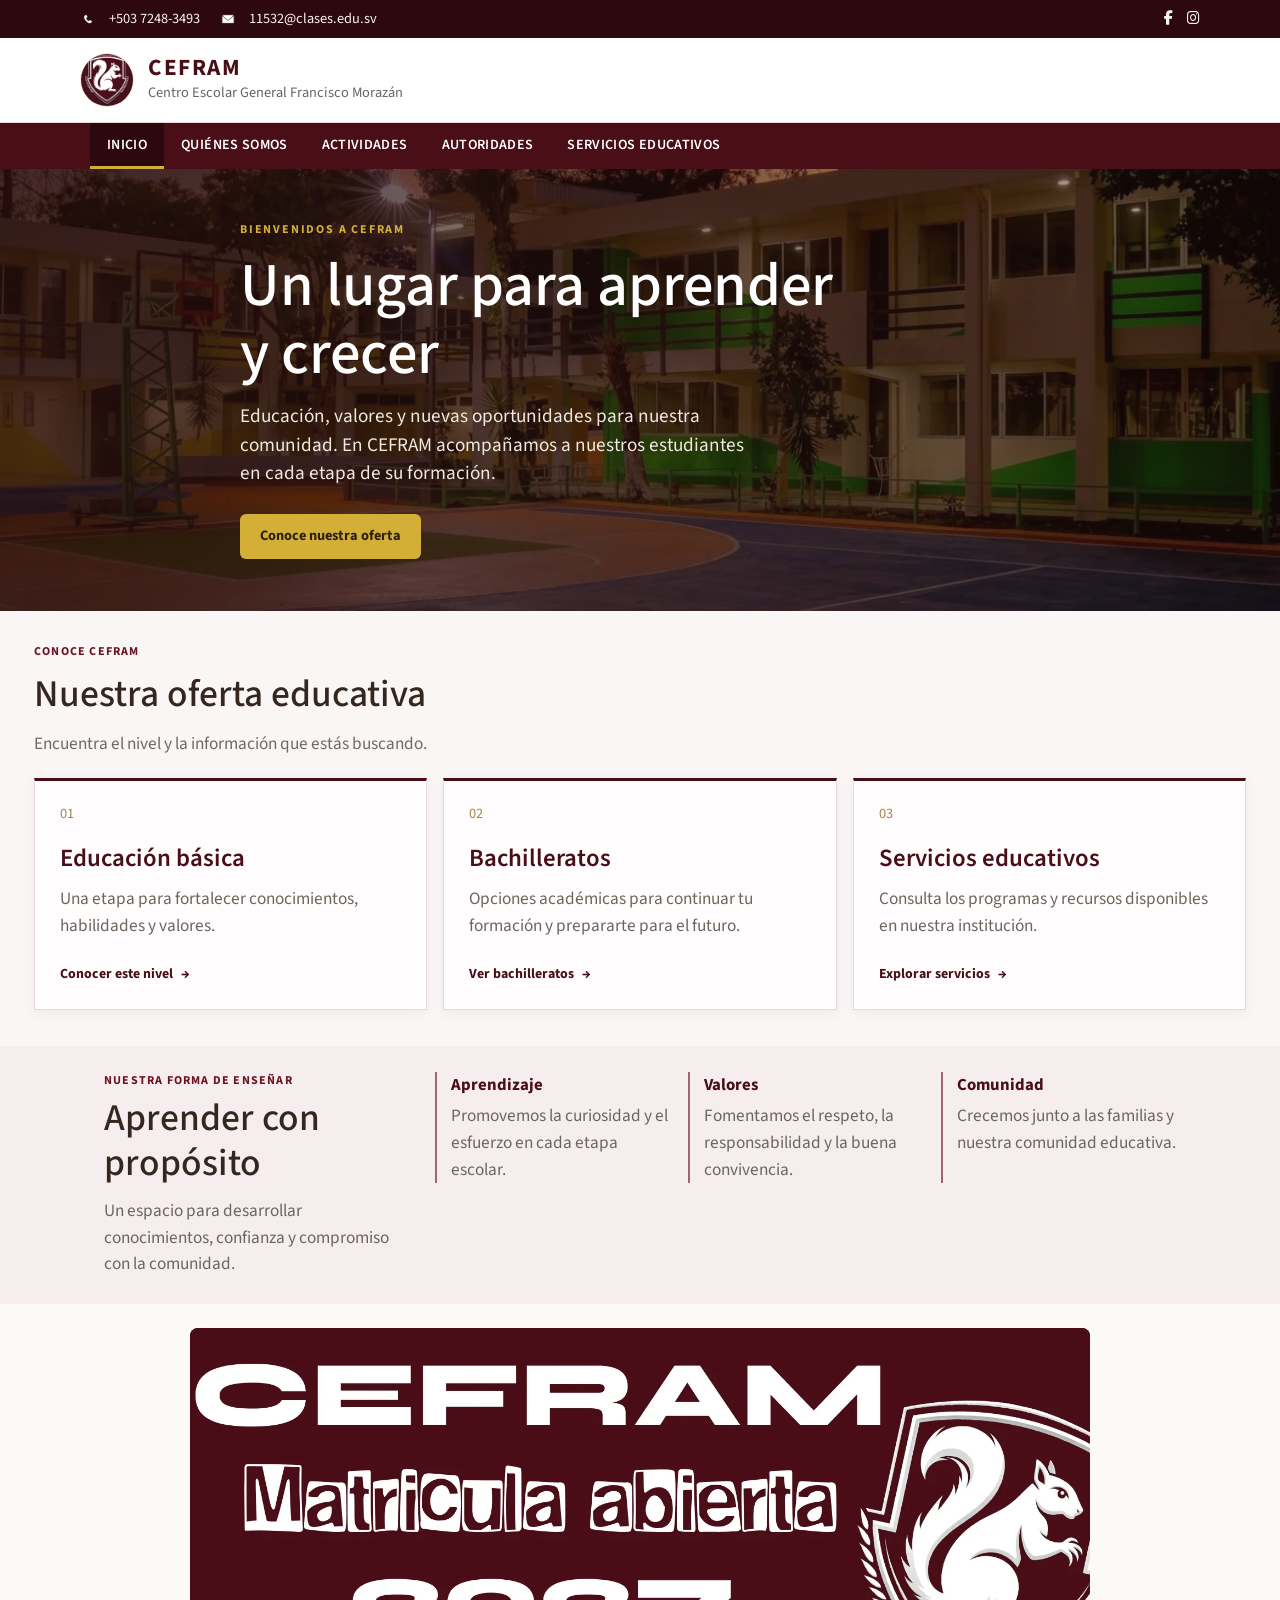
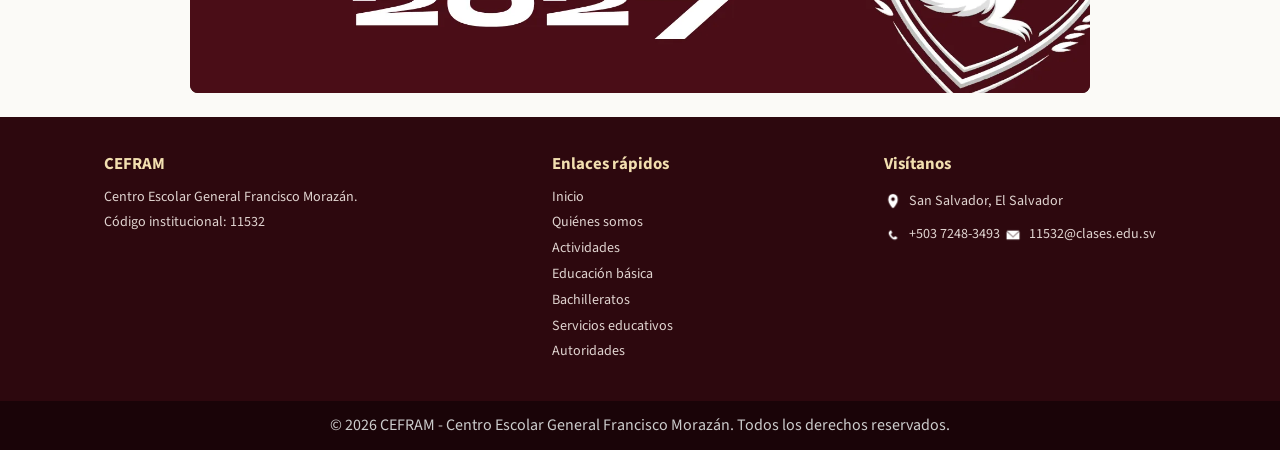
==== commit 9cd73a54: "Replace site with optimized CEFRAM website Convert site images to WebP and replace the previous repo" ====
--- a/index.html
+++ b/index.html
@@ -4,27 +4,36 @@
   <meta charset="UTF-8">
   <meta name="viewport" content="width=device-width, initial-scale=1.0">
   <title>CEFRAM - Centro Escolar General Francisco Morazán</title>
-  <link rel="stylesheet" href="estilos.css">
+  <script>document.documentElement.classList.add('js-loading');</script>
+  <link rel="preload" as="image" href="assets/img/cefram2.webp">
+  <link rel="stylesheet" href="assets/css/estilos.css">
+  <script src="assets/js/cargando.js" defer></script>
+  <script src="assets/js/banner-inicio.js" defer></script>
   <link rel="stylesheet" href="https://cdnjs.cloudflare.com/ajax/libs/font-awesome/6.5.1/css/all.min.css">
 </head>
 <body class="home-page">
+  <div class="page-skeleton" role="status" aria-label="Cargando página">
+    <div class="skeleton-topbar"></div>
+    <div class="skeleton-brand"><i></i><span><b></b><b></b></span></div>
+    <div class="skeleton-nav"><i></i><i></i><i></i><i></i><i></i></div>
+    <main class="skeleton-content"><div class="skeleton-banner"><i></i><i></i><i></i></div><div class="skeleton-heading"></div><div class="skeleton-copy"><i></i><i></i></div><div class="skeleton-cards"><i></i><i></i><i></i></div></main>
+  </div>
 
   <div class="top-bar">
     <div class="top-bar-info">
-      <span><img src="telefono.png" alt="" class="contact-icon"> +503 2222-0000</span>
-      <span><img src="correo.png" alt="" class="contact-icon"> info@cefram.edu.sv</span>
+      <span><img src="assets/sprites/telefono.webp" alt="" class="contact-icon" loading="lazy" decoding="async"> +503 7248-3493</span>
+      <span><img src="assets/sprites/correo.webp" alt="" class="contact-icon" loading="lazy" decoding="async"> 11532@clases.edu.sv</span>
     </div>
     <div class="top-bar-links">
-      <a href="https://www.facebook.com/cefram.morazan/" target="_blank" rel="noopener noreferrer" aria-label="Facebook oficial de CEFRAM"><i class="fab fa-facebook-f"></i></a>
-      <a href="https://instagram.com" target="_blank" rel="noopener noreferrer" aria-label="Instagram"><i class="fab fa-instagram"></i></a>
-      <a href="https://wa.me/50370000000" target="_blank" rel="noopener noreferrer" aria-label="WhatsApp"><i class="fab fa-whatsapp"></i></a>
+      <a href="https://www.facebook.com/p/Centro-Escolar-General-Francisco-Morazan-100063652112825/?locale=es_LA" target="_blank" rel="noopener noreferrer" aria-label="Facebook oficial de CEFRAM"><i class="fab fa-facebook-f" aria-hidden="true"></i></a>
+      <a href="https://www.instagram.com/cefram11532/" target="_blank" rel="noopener noreferrer" aria-label="Instagram oficial de CEFRAM"><i class="fab fa-instagram" aria-hidden="true"></i></a>
     </div>
   </div>
 
   <header>
     <div class="nav-container">
       <a href="index.html" class="logo-container">
-        <div class="logo-icon"><img src="logo.jpg" alt=""></div>
+        <div class="logo-icon"><img src="assets/img/logo.webp" alt="" loading="lazy" decoding="async"></div>
         <div class="brand-text">
           <h1>CEFRAM</h1>
           <span>Centro Escolar General Francisco Morazán</span>
@@ -38,17 +47,8 @@
       <li><a href="index.html" class="active" aria-current="page">Inicio</a></li>
       <li><a href="Quienes Somos.html">Quiénes somos</a></li>
       <li><a href="Actividades.html">Actividades</a></li>
-      <li class="dropdown">
-        <a href="Servicios Educativos.html">Servicios educativos ▾</a>
-        <ul class="dropdown-menu">
-          <li><a href="Servicios Educativos.html">Todos los servicios</a></li>
-          <li><a href="Educación Basica.html">Educación básica</a></li>
-          <li><a href="Bachilleratos.html">Bachilleratos</a></li>
-          <li><a href="Bachillerato_General.html">Bachillerato general</a></li>
-          <li><a href="Bachillerato-Técnico_Vocacional.html">Bachillerato técnico vocacional</a></li>
-          <li><a href="Bachillerato-Técnico-Productivo.html">Bachillerato técnico productivo</a></li>
-        </ul>
-      </li>
+      <li><a href="Autoridades.html">Autoridades</a></li>
+      <li><a href="Servicios Educativos.html">Servicios educativos</a></li>
     </ul>
   </nav>
 
@@ -59,7 +59,6 @@
       <p>Educación, valores y nuevas oportunidades para nuestra comunidad. En CEFRAM acompañamos a nuestros estudiantes en cada etapa de su formación.</p>
       <div class="hero-buttons">
         <a href="Servicios Educativos.html" class="btn btn-primary">Conoce nuestra oferta</a>
-        <a href="#oferta-educativa" class="btn btn-secondary">Explora el sitio</a>
       </div>
     </div>
   </section>
@@ -119,6 +118,17 @@
       </div>
     </div>
   </section>
+
+  <section class="home-promo" aria-label="Anuncios de CEFRAM">
+    <div class="home-promo-banners" aria-live="off">
+      <figure class="home-promo-slide">
+        <img src="assets/img/banner-matricula-2027.webp" alt="Matrícula abierta 2027 en CEFRAM" loading="lazy" decoding="async">
+      </figure>
+      <figure class="home-promo-slide" hidden>
+        <img src="assets/img/banner-reparacion-computadoras.webp" alt="¿Computadora dañada? Tráela a CEFRAM y la reparamos" loading="lazy" decoding="async">
+      </figure>
+    </div>
+  </section>
   </main>
 
   <footer>
@@ -137,15 +147,14 @@
           <li><a href="Educación Basica.html">Educación básica</a></li>
           <li><a href="Bachilleratos.html">Bachilleratos</a></li>
           <li><a href="Servicios Educativos.html">Servicios educativos</a></li>
-          <li><a href="Quienes Somos.html">Quiénes somos</a></li>
-          <li><a href="Actividades.html">Actividades</a></li>
+          <li><a href="Autoridades.html">Autoridades</a></li>
         </ul>
       </div>
       <div class="footer-col">
         <h4>Visítanos</h4>
-        <p class="contact-line"><img src="ubicacion.png" alt="" class="contact-icon"> San Salvador, El Salvador</p>
-        <p class="contact-line"><img src="telefono.png" alt="" class="contact-icon"> +503 2222-0000</p>
-        <p class="contact-line"><img src="correo.png" alt="" class="contact-icon"> info@cefram.edu.sv</p>
+        <p class="contact-line"><img src="assets/sprites/ubicacion.webp" alt="" class="contact-icon" loading="lazy" decoding="async"> San Salvador, El Salvador</p>
+        <p class="contact-line"><img src="assets/sprites/telefono.webp" alt="" class="contact-icon" loading="lazy" decoding="async"> +503 7248-3493</p>
+        <p class="contact-line"><img src="assets/sprites/correo.webp" alt="" class="contact-icon" loading="lazy" decoding="async"> 11532@clases.edu.sv</p>
       </div>
     </div>
     <div class="footer-bottom">
--- a/assets/css/estilos.css
+++ b/assets/css/estilos.css
@@ -0,0 +1,2293 @@
+/* ===================================================
+   CEFRAM - Centro Escolar General Francisco Morazán
+   Hoja de estilos única del sitio
+   =================================================== */
+
+@import url('https://fonts.googleapis.com/css2?family=Source+Sans+3:wght@400;500;600;700&display=swap');
+
+:root {
+  --vino: #4A0E17;
+  --vino-oscuro: #2D080E;
+  --vino-claro: #6B1423;
+  --vino-suave: #f6edef;
+  --vino-borde: #ead9dc;
+  --dorado: #d4af37;
+  --fondo: #f8f8f9;
+  --texto: #333333;
+  --texto-suave: #666666;
+  --sombra: 0 4px 12px rgba(0, 0, 0, 0.08);
+}
+
+* { margin: 0; padding: 0; box-sizing: border-box; }
+
+body {
+  font-family: 'Source Sans 3', 'Segoe UI', Tahoma, sans-serif;
+  background-color: var(--fondo);
+  color: var(--texto);
+  line-height: 1.6;
+}
+
+img { max-width: 100%; }
+
+/* ---------- Encabezado ---------- */
+header {
+  background-color: #ffffff;
+  padding: 12px 30px;
+  border-bottom: 1px solid #e2e8f0;
+}
+
+.logo-container {
+  display: flex;
+  align-items: center;
+  gap: 12px;
+  max-width: 1200px;
+  margin: 0 auto;
+  text-decoration: none;
+}
+
+.logo-icon {
+  width: 45px;
+  height: 45px;
+  border-radius: 50%;
+  background-color: #e59866;
+  display: flex;
+  align-items: center;
+  justify-content: center;
+  font-size: 1.6rem;
+}
+
+.brand-text h1 {
+  font-size: 1.4rem;
+  letter-spacing: 1px;
+  line-height: 1;
+  color: var(--vino);
+}
+
+.brand-text span {
+  display: block;
+  margin-top: 3px;
+  font-size: 0.85rem;
+  color: var(--texto-suave);
+}
+
+/* ---------- Navegación ---------- */
+.navbar { background-color: var(--vino); }
+
+.nav-menu {
+  display: flex;
+  justify-content: center;
+  list-style: none;
+  max-width: 1200px;
+  margin: 0 auto;
+}
+
+.nav-menu > li { position: relative; }
+
+.nav-menu a {
+  display: block;
+  padding: 14px 22px;
+  color: #ffffff;
+  text-decoration: none;
+  font-size: 0.85rem;
+  font-weight: 700;
+  letter-spacing: 0.5px;
+  transition: background-color 0.2s ease;
+}
+
+.nav-menu a:hover,
+.nav-menu a.active { background-color: var(--vino-oscuro); }
+
+.nav-menu a.active { box-shadow: inset 0 -3px 0 var(--dorado); }
+
+.dropdown-menu {
+  display: none;
+  position: absolute;
+  top: 100%;
+  left: 0;
+  min-width: 220px;
+  list-style: none;
+  background-color: var(--vino);
+  box-shadow: 0 8px 16px rgba(0, 0, 0, 0.3);
+  z-index: 100;
+}
+
+.dropdown:hover .dropdown-menu,
+.dropdown:focus-within .dropdown-menu { display: block; }
+
+.dropdown-menu a {
+  white-space: nowrap;
+  border-bottom: 1px solid rgba(255, 255, 255, 0.1);
+}
+
+.dropdown-menu a.sub-active { background-color: var(--vino-claro); }
+
+/* ---------- Botones generales ---------- */
+.btn {
+  display: inline-block;
+  padding: 12px 26px;
+  border-radius: 6px;
+  text-decoration: none;
+  font-weight: 700;
+  transition: all 0.3s ease;
+}
+
+.btn-primary { background-color: var(--dorado); color: #3d2b00; }
+.btn-primary:hover { background-color: #b8952b; color: #ffffff; }
+
+.btn-secondary { border: 2px solid #ffffff; color: #ffffff; }
+.btn-secondary:hover { background-color: #ffffff; color: var(--vino); }
+
+/* ---------- Inicio ---------- */
+.hero {
+  background: linear-gradient(rgba(74, 14, 23, 0.92), rgba(45, 8, 14, 0.95));
+  color: #ffffff;
+  padding: 90px 20px;
+  text-align: center;
+}
+
+.hero-content { max-width: 800px; margin: 0 auto; }
+.hero h2 { font-size: 2.6rem; font-weight: 800; margin-bottom: 15px; }
+.hero p { font-size: 1.2rem; margin-bottom: 30px; }
+
+.hero-buttons {
+  display: flex;
+  justify-content: center;
+  flex-wrap: wrap;
+  gap: 15px;
+}
+
+.section { max-width: 1200px; margin: 0 auto; padding: 60px 20px; }
+.section-header { text-align: center; margin-bottom: 40px; }
+
+.section-header h2 {
+  position: relative;
+  display: inline-block;
+  padding-bottom: 10px;
+  font-size: 2.2rem;
+  color: var(--vino);
+}
+
+.section-header h2::after {
+  content: '';
+  position: absolute;
+  bottom: 0;
+  left: 50%;
+  transform: translateX(-50%);
+  width: 60px;
+  height: 3px;
+  background-color: var(--dorado);
+}
+
+.cards-grid {
+  display: grid;
+  grid-template-columns: repeat(auto-fit, minmax(280px, 1fr));
+  gap: 25px;
+}
+
+.card {
+  background-color: #ffffff;
+  border-top: 4px solid var(--vino);
+  border-radius: 10px;
+  padding: 30px;
+  box-shadow: var(--sombra);
+  transition: all 0.3s ease;
+}
+
+.card:hover { transform: translateY(-5px); }
+.card-icon { font-size: 2.5rem; margin-bottom: 15px; }
+.card h3 { color: var(--vino); margin-bottom: 12px; }
+
+/* ---------- Banner de página (Educación Básica, Quiénes Somos) ---------- */
+.page-banner {
+  background-color: var(--vino);
+  color: #ffffff;
+  text-align: center;
+  padding: 50px 20px;
+  border-bottom: 4px solid var(--vino-claro);
+}
+
+.page-icon { display: block; font-size: 3.4rem; margin-bottom: 10px; }
+.page-icon img { width: 3.4rem; height: 3.4rem; object-fit: contain; vertical-align: middle; }
+.page-banner h1 { font-size: 2.2rem; margin-bottom: 10px; text-transform: uppercase; }
+.page-banner p { max-width: 650px; margin: 0 auto; color: #e2c2c6; }
+
+.page-container { max-width: 950px; margin: 40px auto; padding: 0 20px; }
+
+.detail-card {
+  background-color: #ffffff;
+  border-left: 5px solid var(--vino);
+  border-radius: 10px;
+  padding: 30px;
+  margin-bottom: 30px;
+  box-shadow: var(--sombra);
+}
+
+.about-campus-photo {
+  margin-bottom: 30px;
+  overflow: hidden;
+  background: #ffffff;
+  box-shadow: var(--sombra);
+}
+
+.about-campus-photo img {
+  display: block;
+  width: 100%;
+  max-height: 390px;
+  object-fit: cover;
+  object-position: center 55%;
+}
+
+.about-campus-photo figcaption {
+  padding: 10px 16px;
+  color: var(--texto-suave);
+  font-size: 0.9rem;
+  text-align: center;
+}
+
+.about-emblem {
+  display: flex;
+  justify-content: center;
+  margin: 0 auto 30px;
+}
+
+.about-emblem img {
+  display: block;
+  width: 150px;
+  height: 150px;
+  object-fit: contain;
+}
+
+.authorities-section { margin-bottom: 30px; }
+
+.authorities-heading { margin-bottom: 20px; }
+
+.authorities-heading h2 {
+  color: var(--vino);
+  font-size: 1.5rem;
+}
+
+.authorities-grid {
+  display: grid;
+  grid-template-columns: repeat(4, minmax(0, 1fr));
+  gap: 20px;
+}
+
+.authority-card {
+  min-width: 0;
+  padding: 16px;
+  background-color: #ffffff;
+  border-top: 3px solid var(--vino);
+  box-shadow: var(--sombra);
+  text-align: center;
+}
+
+.authority-photo {
+  display: block;
+  width: 100%;
+  aspect-ratio: 4 / 5;
+  margin-bottom: 14px;
+  background-color: var(--fondo);
+  object-fit: cover;
+  object-position: center;
+}
+
+.authority-card h3 {
+  margin-bottom: 6px;
+  color: var(--vino);
+}
+
+.authority-card p {
+  color: var(--texto-suave);
+  font-size: 0.92rem;
+}
+
+@media (max-width: 900px) {
+  .authorities-grid { grid-template-columns: repeat(2, minmax(0, 1fr)); }
+}
+
+@media (max-width: 480px) {
+  .authorities-grid { grid-template-columns: 1fr; }
+}
+
+.detail-card h2,
+.cycles-section h2 { color: var(--vino); font-size: 1.4rem; margin-bottom: 15px; }
+
+.cycles-section { margin-bottom: 30px; }
+
+.cycles-grid {
+  display: grid;
+  grid-template-columns: repeat(auto-fit, minmax(260px, 1fr));
+  gap: 20px;
+}
+
+.cycle-box {
+  position: relative;
+  background-color: #ffffff;
+  border-top: 4px solid var(--vino);
+  border-radius: 10px;
+  padding: 25px;
+  box-shadow: var(--sombra);
+}
+
+.cycle-badge {
+  position: absolute;
+  top: 15px;
+  right: 20px;
+  font-size: 2rem;
+  font-weight: 900;
+  color: rgba(74, 14, 23, 0.12);
+}
+
+.cycle-box h3 { font-size: 1.1rem; margin-bottom: 10px; }
+.cycle-box p { font-size: 0.9rem; color: #555555; }
+
+.action-bar {
+  display: flex;
+  justify-content: space-between;
+  align-items: center;
+  flex-wrap: wrap;
+  gap: 15px;
+  margin-top: 40px;
+}
+
+.btn-back { color: var(--vino); font-weight: 700; text-decoration: none; }
+.btn-back:hover { text-decoration: underline; }
+
+.btn-mas-info {
+  background-color: var(--vino);
+  color: #ffffff;
+  padding: 12px 28px;
+  border-radius: 25px;
+  font-weight: 700;
+  text-decoration: none;
+  transition: background-color 0.2s, transform 0.2s;
+}
+
+.btn-mas-info:hover { background-color: var(--vino-claro); transform: scale(1.03); }
+
+/* ---------- Quiénes Somos ---------- */
+.about-grid {
+  display: grid;
+  grid-template-columns: repeat(auto-fit, minmax(300px, 1fr));
+  gap: 30px;
+  align-items: center;
+}
+
+.about-text p { margin-bottom: 15px; font-size: 1.05rem; }
+
+.about-image {
+  background-color: #eeeeee;
+  border: 3px solid var(--dorado);
+  border-radius: 10px;
+  box-shadow: var(--sombra);
+  padding: 40px 20px;
+  text-align: center;
+}
+
+.about-image .emoji { font-size: 5rem; }
+.about-image h3 { color: var(--vino); margin-top: 10px; }
+.about-image p { color: var(--texto-suave); font-size: 0.9rem; }
+
+.mv-grid {
+  display: grid;
+  grid-template-columns: repeat(auto-fit, minmax(300px, 1fr));
+  gap: 25px;
+  margin-top: 40px;
+}
+
+.mv-card {
+  background-color: #ffffff;
+  border-left: 5px solid var(--vino);
+  border-radius: 10px;
+  padding: 35px;
+  box-shadow: var(--sombra);
+}
+
+.mv-card h3 { color: var(--vino); font-size: 1.5rem; margin-bottom: 15px; }
+
+.symbol-box {
+  background-color: rgba(74, 14, 23, 0.05);
+  border: 2px dashed var(--vino);
+  border-radius: 10px;
+  padding: 30px;
+  margin-top: 40px;
+  text-align: center;
+}
+
+.symbol-box .emoji { font-size: 3.5rem; }
+.symbol-box h3 { color: var(--vino); margin-bottom: 15px; }
+
+/* ---------- Servicios Educativos y Bachilleratos (tarjetas) ---------- */
+.servicios-educativos-section { padding: 60px 20px; }
+.contenedor-servicios { max-width: 1100px; margin: 0 auto; }
+.cabecera-servicios { text-align: center; margin-bottom: 50px; }
+
+.cabecera-servicios h2 {
+  font-size: 2.2rem;
+  color: var(--vino);
+  margin-bottom: 15px;
+  text-transform: uppercase;
+}
+
+.cabecera-servicios p { max-width: 700px; margin: 0 auto; font-size: 1.1rem; color: #555555; }
+
+.grid-servicios {
+  display: grid;
+  grid-template-columns: repeat(auto-fit, minmax(300px, 1fr));
+  gap: 30px;
+}
+
+.tarjeta-servicio {
+  display: flex;
+  flex-direction: column;
+  align-items: center;
+  background-color: #ffffff;
+  border-bottom: 5px solid var(--vino);
+  border-radius: 12px;
+  padding: 40px 25px;
+  text-align: center;
+  box-shadow: var(--sombra);
+  transition: transform 0.3s ease, box-shadow 0.3s ease;
+}
+
+.tarjeta-servicio:hover { transform: translateY(-8px); box-shadow: 0 15px 30px rgba(0, 0, 0, 0.15); }
+.icono-servicio { font-size: 3.4rem; margin-bottom: 20px; }
+.icono-servicio img {
+  display: block;
+  width: 82px;
+  height: 82px;
+  object-fit: contain;
+}
+.tarjeta-servicio h3 { font-size: 1.4rem; margin-bottom: 15px; }
+.tarjeta-servicio p { color: var(--texto-suave); margin-bottom: 20px; }
+
+.lista-especialidades { list-style: none; margin-bottom: 25px; }
+.lista-especialidades li { padding: 0.25rem 0; font-size: 0.9rem; font-weight: 600; }
+.lista-especialidades li::before { content: "•"; color: var(--dorado); margin-right: 0.5rem; }
+
+.btn-leer-mas {
+  margin-top: auto;
+  padding: 10px 25px;
+  background-color: var(--vino);
+  color: #ffffff;
+  border-radius: 25px;
+  font-size: 0.9rem;
+  font-weight: 700;
+  text-decoration: none;
+  transition: background-color 0.3s ease, transform 0.2s ease;
+}
+
+.btn-leer-mas:hover { background-color: var(--vino-claro); transform: scale(1.05); }
+
+/* ---------- Páginas de detalle de bachillerato ---------- */
+.contenedor-detalle {
+  max-width: 900px;
+  margin: 2rem auto;
+  padding: 2rem;
+  background-color: #ffffff;
+  border-bottom: 4px solid var(--vino);
+  border-radius: 12px;
+  box-shadow: 0 4px 20px rgba(0, 0, 0, 0.08);
+}
+
+.btn-regresar {
+  display: inline-block;
+  margin-bottom: 1.5rem;
+  color: var(--vino);
+  font-weight: 600;
+  text-decoration: none;
+  transition: transform 0.2s ease;
+}
+
+.btn-regresar:hover { transform: translateX(-4px); }
+
+.encabezado-detalle { text-align: center; margin-bottom: 2rem; }
+.icono-detalle { font-size: 3rem; }
+.encabezado-detalle h2 { color: var(--vino); font-size: 1.9rem; margin-bottom: 0.5rem; }
+.encabezado-detalle p { max-width: 600px; margin: 0 auto; color: var(--texto-suave); }
+
+.galeria-seccion { margin-bottom: 2.5rem; }
+.galeria-seccion h3 { text-align: center; }
+
+.galeria-seccion h3,
+.informacion-detalle h3 { color: var(--vino); font-size: 1.3rem; margin-bottom: 1rem; }
+
+.grid-fotos {
+  display: grid;
+  grid-template-columns: repeat(auto-fit, minmax(220px, 1fr));
+  gap: 1rem;
+}
+
+.contenedor-foto {
+  height: 240px;
+  background-color: #eeeeee;
+  border-radius: 8px;
+  overflow: hidden;
+  box-shadow: var(--sombra);
+}
+
+.contenedor-foto img {
+  display: block;
+  width: 100%;
+  height: 100%;
+  object-fit: cover;
+  object-position: center 25%;
+  transition: transform 0.3s ease;
+}
+
+.contenedor-foto:hover img { transform: scale(1.05); }
+
+.tarjetas-especialidades { display: flex; flex-direction: column; gap: 1.2rem; }
+
+.item-especialidad { padding-left: 1.5rem; border-left: 3px solid var(--dorado); }
+.item-especialidad h4 { color: var(--vino); font-size: 1.1rem; margin-bottom: 0.25rem; }
+.item-especialidad p { font-size: 0.95rem; color: #4a5568; }
+
+/* ---------- Pie de página ---------- */
+footer {
+  background-color: var(--vino-oscuro);
+  color: #ffffff;
+  text-align: center;
+  margin-top: 60px;
+}
+
+.footer-container { padding: 30px 20px; }
+.footer-bottom { background-color: #1a0408; padding: 12px 20px; font-size: 0.8rem; color: #cccccc; }
+
+/* ---------- Móvil ---------- */
+@media (max-width: 768px) {
+  header { padding: 12px 20px; }
+  .nav-menu { flex-direction: column; }
+  .nav-menu a { text-align: center; }
+  .dropdown-menu { display: block; position: static; box-shadow: none; background-color: var(--vino-oscuro); }
+  .hero h2 { font-size: 2rem; }
+  .page-banner h1 { font-size: 1.7rem; }
+  .contenedor-detalle { padding: 1.2rem; }
+}
+
+/* ---------- Portada CEFRAM ---------- */
+.home-page {
+  background: #fbfaf7;
+  color: #38332e;
+}
+
+.home-page .top-bar {
+  display: flex;
+  justify-content: space-between;
+  align-items: center;
+  gap: 16px;
+  padding: 8px max(24px, calc((100% - 1120px) / 2));
+  background: var(--vino-oscuro);
+  color: #f8f3eb;
+  font-size: 0.82rem;
+}
+
+.home-page .top-bar-info,
+.home-page .top-bar-links {
+  display: flex;
+  align-items: center;
+  gap: 20px;
+}
+
+.home-page .top-bar-info i {
+  margin-right: 6px;
+  color: var(--dorado);
+}
+
+.contact-icon {
+  display: inline-block;
+  width: 18px;
+  height: 18px;
+  flex: 0 0 18px;
+  object-fit: contain;
+}
+
+.home-page .top-bar-info .contact-icon {
+  width: 16px;
+  height: 16px;
+  flex-basis: 16px;
+  margin-right: 6px;
+}
+
+.home-page .top-bar-info span,
+.contact-line {
+  display: inline-flex;
+  align-items: center;
+  gap: 7px;
+}
+
+.home-page .top-bar-links { gap: 14px; }
+
+.home-page .top-bar a {
+  color: inherit;
+  text-decoration: none;
+}
+
+.home-page .top-bar a:hover { color: var(--dorado); }
+
+.home-page header {
+  padding: 15px 24px;
+  border-bottom: 1px solid #eee7dc;
+}
+
+.home-page .nav-container {
+  display: flex;
+  align-items: center;
+  max-width: 1120px;
+  margin: 0 auto;
+}
+
+.home-page .logo-container {
+  max-width: none;
+  margin: 0;
+  gap: 14px;
+}
+
+.home-page .logo-icon {
+  width: 54px;
+  height: 54px;
+  flex: 0 0 54px;
+  overflow: hidden;
+  border: 1px solid #eee7dc;
+  border-radius: 50%;
+  background: #fff;
+}
+
+.home-page .logo-icon img {
+  display: block;
+  width: 100%;
+  height: 100%;
+  object-fit: cover;
+}
+
+.home-page .brand-text h1 {
+  font-family: inherit;
+  font-size: 1.45rem;
+  letter-spacing: 1.5px;
+}
+
+.home-page .brand-text span { font-size: 0.82rem; }
+
+.home-nav { background: var(--vino); }
+
+.home-page .nav-menu {
+  flex-wrap: wrap;
+  justify-content: flex-start;
+  max-width: 1120px;
+  padding: 0 10px;
+}
+
+.home-page .nav-menu a {
+  padding: 12px 17px;
+  font-size: 0.8rem;
+  font-weight: 600;
+  letter-spacing: 0.35px;
+  text-transform: uppercase;
+}
+
+.home-page .nav-menu a:hover,
+.home-page .nav-menu a.active { background: var(--vino-oscuro); }
+
+.home-page .nav-menu a.active { box-shadow: inset 0 -3px 0 var(--dorado); }
+
+.home-page .hero {
+  position: relative;
+  display: grid;
+  min-height: 390px;
+  place-items: center;
+  overflow: hidden;
+  padding: 70px 24px;
+  background:
+    linear-gradient(90deg, rgba(39, 15, 14, 0.76), rgba(39, 15, 14, 0.38)),
+    url("../img/cefram2.webp") center 48% / cover no-repeat;
+  text-align: left;
+}
+
+.home-page .hero-content {
+  position: relative;
+  z-index: 1;
+  width: min(100%, 900px);
+  margin: 0 auto;
+}
+
+.home-page .hero-kicker,
+.section-kicker {
+  display: block;
+  margin-bottom: 12px;
+  color: var(--dorado);
+  font-size: 0.75rem;
+  font-weight: 700;
+  letter-spacing: 1.8px;
+  text-transform: uppercase;
+}
+
+.home-page .hero h2 {
+  max-width: 620px;
+  margin-bottom: 14px;
+  font-family: inherit;
+  font-size: clamp(2.2rem, 5vw, 3.5rem);
+  font-weight: 500;
+  line-height: 1.12;
+}
+
+.home-page .hero p {
+  max-width: 520px;
+  margin-bottom: 26px;
+  color: #f1e9e1;
+  font-size: 1.05rem;
+}
+
+.home-page .hero-buttons {
+  justify-content: flex-start;
+  gap: 12px;
+}
+
+.home-page .btn {
+  padding: 11px 20px;
+  border-radius: 6px;
+  font-size: 0.9rem;
+  transition: none;
+}
+
+.home-page .btn-primary {
+  background: var(--dorado);
+  color: #2e2111;
+}
+
+.home-page .btn-primary:hover { background: #e2c45f; color: #2e2111; }
+
+.home-page .btn-secondary {
+  border: 1px solid rgba(255, 255, 255, 0.8);
+  color: #fff;
+}
+
+.home-page .btn-secondary:hover { background: #fff; color: var(--vino); }
+
+.home-page .home-section {
+  max-width: 1120px;
+  padding: 54px 24px 62px;
+}
+
+.home-page .section-header {
+  margin-bottom: 30px;
+  text-align: left;
+}
+
+.home-page .section-kicker {
+  margin-bottom: 5px;
+  color: var(--vino-claro);
+  letter-spacing: 1.2px;
+}
+
+.home-page .section-header h2,
+.home-page .values-heading h2 {
+  padding: 0;
+  color: #35261f;
+  font-family: inherit;
+  font-size: 2rem;
+  font-weight: 500;
+}
+
+.home-page .section-header h2::after { content: none; }
+
+.home-page .section-header p {
+  margin-top: 7px;
+  color: #706960;
+}
+
+.home-page .offer-grid {
+  grid-template-columns: repeat(3, minmax(0, 1fr));
+  gap: 20px;
+}
+
+.home-page .offer-card {
+  position: relative;
+  min-height: 205px;
+  padding: 24px 23px;
+  border: 1px solid #eee7dc;
+  border-top: 3px solid var(--vino);
+  border-radius: 0;
+  box-shadow: 0 3px 12px rgba(57, 38, 22, 0.05);
+  transition: none;
+}
+
+.home-page .offer-card:hover { transform: none; }
+
+.home-page .offer-number {
+  display: block;
+  margin-bottom: 14px;
+  color: #a78447;
+  font-family: inherit;
+  font-size: 0.9rem;
+}
+
+.home-page .offer-card h3 {
+  margin-bottom: 8px;
+  color: var(--vino);
+  font-family: inherit;
+  font-size: 1.25rem;
+  font-weight: 600;
+}
+
+.home-page .offer-card p {
+  margin-bottom: 18px;
+  color: #6c655e;
+  font-size: 0.92rem;
+}
+
+.home-page .card-link {
+  display: inline-flex;
+  align-items: center;
+  gap: 8px;
+  color: var(--vino);
+  font-size: 0.87rem;
+  font-weight: 700;
+  text-decoration: none;
+}
+
+.home-page .card-link:hover { text-decoration: underline; }
+
+.home-page .home-values {
+  padding: 42px 24px;
+  background: #f1eee7;
+}
+
+.home-page .values-inner {
+  display: grid;
+  grid-template-columns: 0.8fr 2fr;
+  align-items: start;
+  gap: 50px;
+  max-width: 1072px;
+  margin: 0 auto;
+}
+
+.home-page .values-heading h2 {
+  font-size: 1.75rem;
+  line-height: 1.2;
+}
+
+.home-page .values-heading p {
+  margin-top: 12px;
+  color: #6c655e;
+  font-size: 0.92rem;
+}
+
+.home-page .values-list {
+  display: grid;
+  grid-template-columns: repeat(3, minmax(0, 1fr));
+  gap: 24px;
+}
+
+.home-page .value-item {
+  padding-left: 14px;
+  border-left: 2px solid #c5a14d;
+}
+
+.home-page .value-item h3 {
+  margin-bottom: 5px;
+  color: var(--vino);
+  font-family: inherit;
+  font-size: 1.05rem;
+}
+
+.home-page .value-item p {
+  color: #6c655e;
+  font-size: 0.86rem;
+}
+
+.home-promo {
+  padding: 24px;
+  background: #fbfaf7;
+}
+
+.home-promo-banners {
+  position: relative;
+  max-width: 900px;
+  margin: 0 auto;
+}
+
+.home-promo-slide {
+  margin: 0;
+  overflow: hidden;
+  aspect-ratio: 1640 / 664;
+  border-radius: 8px;
+  background: var(--vino-oscuro);
+}
+
+.home-promo-slide[hidden] { display: none; }
+
+.home-promo-slide img {
+  display: block;
+  width: 100%;
+  height: 100%;
+  object-fit: contain;
+}
+
+.home-page footer {
+  margin-top: 0;
+  text-align: left;
+}
+
+.home-page .footer-container {
+  display: grid;
+  grid-template-columns: 1.4fr 1fr 1fr;
+  gap: 40px;
+  max-width: 1120px;
+  margin: 0 auto;
+  padding: 34px 24px;
+}
+
+.home-page .footer-col h3,
+.home-page .footer-col h4 {
+  margin-bottom: 10px;
+  color: #f2dfb0;
+  font-family: inherit;
+  font-size: 1.05rem;
+}
+
+.home-page .footer-col p,
+.home-page .footer-col li {
+  margin: 4px 0;
+  color: #e0d4d0;
+  font-size: 0.88rem;
+}
+
+.home-page .footer-col ul { list-style: none; }
+
+.home-page .footer-col a {
+  color: inherit;
+  text-decoration: none;
+}
+
+.home-page .footer-col a:hover { color: var(--dorado); }
+
+.home-page a { transition: none; }
+
+.home-page .footer-bottom {
+  text-align: center;
+}
+
+.home-page a:focus-visible {
+  outline: 3px solid #c5a14d;
+  outline-offset: 3px;
+}
+
+@media (max-width: 768px) {
+  .home-page .top-bar { padding: 8px 20px; }
+  .home-page .top-bar-info { flex-wrap: wrap; gap: 5px 14px; }
+  .home-page .top-bar-links { flex: 0 0 auto; }
+  .home-page header { padding: 13px 20px; }
+  .home-page .nav-menu { flex-direction: row; justify-content: center; padding: 4px 10px; }
+  .home-page .nav-menu a { padding: 10px 12px; font-size: 0.72rem; }
+  .home-page .hero { min-height: 350px; padding: 56px 24px; }
+  .home-page .hero h2 { font-size: 2.35rem; }
+  .home-page .home-section { padding: 42px 20px; }
+  .home-page .offer-grid { grid-template-columns: 1fr; gap: 14px; }
+  .home-page .offer-card { min-height: 0; }
+  .home-page .values-inner { grid-template-columns: 1fr; gap: 25px; }
+  .home-page .values-list { grid-template-columns: 1fr; gap: 18px; }
+  .home-page .footer-container { grid-template-columns: 1fr; gap: 22px; padding: 30px 24px; }
+}
+
+@media (max-width: 420px) {
+  .home-page .top-bar { font-size: 0.74rem; }
+  .home-page .brand-text span { max-width: 240px; font-size: 0.74rem; }
+  .home-page .nav-menu { align-items: stretch; }
+  .home-page .nav-menu > li { flex: 1 1 50%; }
+  .home-page .hero h2 { font-size: 2rem; }
+  .home-page .hero-buttons { flex-direction: column; align-items: flex-start; }
+}
+
+/* ---------- Estilo compartido para las páginas interiores ---------- */
+body:not(.home-page) {
+  background: #fbfaf7;
+  color: #38332e;
+}
+
+body:not(.home-page) h1,
+body:not(.home-page) h2,
+body:not(.home-page) h3,
+body:not(.home-page) h4,
+body:not(.home-page) button {
+  font-family: inherit;
+}
+
+body:not(.home-page) header {
+  padding: 15px 24px;
+  border-bottom-color: #eee7dc;
+}
+
+body:not(.home-page) .logo-container {
+  max-width: 1120px;
+  gap: 14px;
+}
+
+body:not(.home-page) .logo-icon {
+  width: 54px;
+  height: 54px;
+  flex: 0 0 54px;
+  border: 1px solid #eee7dc;
+  border-radius: 0;
+  background: #fff url("../img/logo.webp") center / cover no-repeat;
+  font-size: 0;
+}
+
+body:not(.home-page) .brand-text h1 {
+  font-size: 1.45rem;
+  letter-spacing: 1.5px;
+}
+
+body:not(.home-page) .brand-text span { font-size: 0.82rem; }
+
+body:not(.home-page) .navbar .nav-menu {
+  justify-content: flex-start;
+  max-width: 1120px;
+  padding: 0 10px;
+}
+
+body:not(.home-page) .navbar .nav-menu a {
+  padding: 12px 17px;
+  font-size: 0.8rem;
+  font-weight: 600;
+  letter-spacing: 0.35px;
+  text-transform: uppercase;
+  transition: none;
+}
+
+body:not(.home-page) .navbar .nav-menu a:hover,
+body:not(.home-page) .navbar .nav-menu a.active {
+  background: var(--vino-oscuro);
+}
+
+body:not(.home-page) .page-banner {
+  padding: 42px 20px;
+  background: #f1eee7;
+  color: #35261f;
+  border-bottom: 3px solid #c5a14d;
+}
+
+body:not(.home-page) .page-banner h1 {
+  font-size: 2rem;
+  font-weight: 600;
+  text-transform: none;
+}
+
+body:not(.home-page) .page-banner p { color: #6c655e; }
+
+body:not(.home-page) .detail-card,
+body:not(.home-page) .cycle-box,
+body:not(.home-page) .about-image,
+body:not(.home-page) .mv-card,
+body:not(.home-page) .symbol-box,
+body:not(.home-page) .tarjeta-servicio,
+body:not(.home-page) .contenedor-detalle,
+body:not(.home-page) .contenedor-foto {
+  border-radius: 0;
+}
+
+body:not(.home-page) .detail-card,
+body:not(.home-page) .cycle-box,
+body:not(.home-page) .about-image,
+body:not(.home-page) .mv-card,
+body:not(.home-page) .contenedor-detalle,
+body:not(.home-page) .tarjeta-servicio {
+  box-shadow: 0 3px 12px rgba(57, 38, 22, 0.06);
+}
+
+body:not(.home-page) .tarjeta-servicio {
+  border-bottom-width: 3px;
+  border-bottom-color: var(--vino);
+}
+
+body:not(.home-page) .cabecera-servicios h2 {
+  font-size: 2rem;
+  font-weight: 600;
+  text-transform: none;
+}
+
+body:not(.home-page) .btn-leer-mas,
+body:not(.home-page) .btn-mas-info,
+body:not(.home-page) .btn-primary {
+  display: inline-block;
+  border-radius: 6px;
+  transition: none;
+}
+
+body:not(.home-page) .btn-leer-mas {
+  padding: 10px 20px;
+}
+
+body:not(.home-page) .btn-mas-info,
+body:not(.home-page) .btn-primary {
+  padding: 11px 20px;
+  text-decoration: none;
+}
+
+body:not(.home-page) .btn-mas-info:hover,
+body:not(.home-page) .btn-leer-mas:hover {
+  transform: none;
+}
+
+body:not(.home-page) .btn-regresar { transition: none; }
+body:not(.home-page) .btn-regresar:hover { transform: none; }
+
+body:not(.home-page) .contenedor-foto img { transition: none; }
+body:not(.home-page) .contenedor-foto:hover img { transform: none; }
+
+body:not(.home-page) .tarjeta-servicio,
+body:not(.home-page) .card {
+  transition: none;
+}
+
+body:not(.home-page) .tarjeta-servicio:hover,
+body:not(.home-page) .card:hover {
+  transform: none;
+  box-shadow: 0 3px 12px rgba(57, 38, 22, 0.06);
+}
+
+body:not(.home-page) a { transition: none; }
+
+body:not(.home-page) footer {
+  text-align: left;
+}
+
+body:not(.home-page) .footer-container {
+  display: grid;
+  grid-template-columns: 1.3fr 1fr 1.2fr;
+  gap: 36px;
+  max-width: 1120px;
+  margin: 0 auto;
+  padding: 34px 24px;
+}
+
+body:not(.home-page) .footer-col h3,
+body:not(.home-page) .footer-col h4 {
+  margin-bottom: 9px;
+  color: #f2dfb0;
+  font-size: 1.05rem;
+}
+
+body:not(.home-page) .footer-col p,
+body:not(.home-page) .footer-col li {
+  margin: 4px 0;
+  color: #e0d4d0;
+  font-size: 0.9rem;
+}
+
+body:not(.home-page) .footer-col ul { list-style: none; }
+
+body:not(.home-page) .footer-col a {
+  color: inherit;
+  text-decoration: none;
+}
+
+body:not(.home-page) .footer-col a:hover { color: var(--dorado); }
+
+body:not(.home-page) .contact-line {
+  display: flex;
+  align-items: center;
+  gap: 8px;
+}
+
+body:not(.home-page) .about-page .detail-card h2,
+body:not(.home-page) .activities-page h2 {
+  margin-bottom: 12px;
+  color: #35261f;
+  font-size: 1.65rem;
+  font-weight: 600;
+}
+
+body:not(.home-page) .about-page .detail-card p,
+body:not(.home-page) .activity-heading p,
+body:not(.home-page) .activity-intro > p {
+  margin-top: 10px;
+  line-height: 1.75;
+}
+
+body:not(.home-page) .history-note {
+  color: var(--texto-suave);
+  font-size: 0.85rem;
+}
+
+body:not(.home-page) .about-page .cycles-section { margin: 36px 0; }
+
+body:not(.home-page) .about-page .cycles-section > h2 {
+  margin-bottom: 18px;
+  color: var(--vino);
+  font-size: 1.5rem;
+}
+
+body:not(.home-page) .about-page .cycle-box h3 {
+  color: var(--vino);
+}
+
+body:not(.home-page) .about-page .values-list {
+  grid-template-columns: repeat(2, minmax(0, 1fr));
+  gap: 16px;
+}
+
+body:not(.home-page) .about-page .value-item {
+  min-height: 118px;
+  padding: 17px 18px;
+  border: 1px solid #eee7dc;
+  border-left: 2px solid #c5a14d;
+  background: #fff;
+}
+
+body:not(.home-page) .activities-page {
+  max-width: 1060px;
+}
+
+body:not(.home-page) .activity-intro {
+  margin-bottom: 36px;
+}
+
+body:not(.home-page) .facebook-link,
+body:not(.home-page) .source-link {
+  display: inline-block;
+  margin-top: 16px;
+  color: var(--vino);
+  font-weight: 600;
+  text-decoration: underline;
+  text-underline-offset: 3px;
+}
+
+body:not(.home-page) .facebook-layout {
+  display: grid;
+  grid-template-columns: minmax(0, 650px) minmax(220px, 1fr);
+  align-items: stretch;
+  gap: 20px;
+  width: 100%;
+  max-width: 1040px;
+  margin: 0 auto;
+}
+
+body:not(.home-page) .facebook-embed {
+  width: 100%;
+  max-width: 650px;
+  min-height: 650px;
+  margin: 0;
+  overflow: hidden;
+  background: #fff;
+}
+
+body:not(.home-page) .facebook-embed iframe {
+  display: block;
+  width: 100%;
+  max-width: 650px;
+  height: 650px;
+  border: 0;
+}
+
+body:not(.home-page) .facebook-aside {
+  padding: 22px 20px;
+  border-top: 3px solid #a96e78;
+  background: #f5edef;
+}
+
+body:not(.home-page) .facebook-aside h3 {
+  margin: 0 0 10px;
+  color: var(--vino);
+  font-size: 1.2rem;
+}
+
+body:not(.home-page) .facebook-aside p {
+  color: #62575a;
+  line-height: 1.65;
+}
+
+body:not(.home-page) .facebook-aside a {
+  display: inline-block;
+  margin-top: 18px;
+  color: var(--vino);
+  font-weight: 600;
+  text-decoration: underline;
+  text-underline-offset: 3px;
+}
+
+body:not(.home-page) .activity-section {
+  margin: 40px 0;
+  padding: 30px;
+  border: 1px solid #eee7dc;
+  background: #fff;
+}
+
+body:not(.home-page) .activity-heading {
+  max-width: 850px;
+  margin-bottom: 22px;
+}
+
+body:not(.home-page) .activity-heading h2 {
+  margin-bottom: 8px;
+  color: var(--vino);
+  font-size: 1.7rem;
+}
+
+body:not(.home-page) .activity-gallery {
+  display: grid;
+  grid-template-columns: repeat(3, minmax(0, 1fr));
+  gap: 16px;
+}
+
+body:not(.home-page) .photo-slot {
+  min-width: 0;
+  margin: 0;
+}
+
+body:not(.home-page) .photo-slot img {
+  display: block;
+  width: 100%;
+  aspect-ratio: 4 / 3;
+  object-fit: cover;
+  object-position: center;
+}
+
+body:not(.home-page) .activity-gallery[aria-label="Galería del desfile de Independencia"] .photo-slot:last-child img {
+  object-position: center 35%;
+}
+
+body:not(.home-page) .photo-placeholder {
+  display: grid;
+  min-height: 180px;
+  place-items: center;
+  border: 1px dashed #b8aa93;
+  background: #f1eee7;
+}
+
+body:not(.home-page) .photo-placeholder::before {
+  content: "+";
+  color: #897b65;
+  font-size: 2rem;
+  font-weight: 400;
+}
+
+body:not(.home-page) .photo-slot figcaption {
+  padding-top: 8px;
+  color: #6c655e;
+  font-size: 0.88rem;
+}
+
+body:not(.home-page) .extracurricular-banner {
+  margin: 0 0 30px;
+  overflow: hidden;
+  background: #fff;
+}
+
+body:not(.home-page) .extracurricular-banner img {
+  display: block;
+  width: 100%;
+  height: auto;
+  max-height: 390px;
+  object-fit: cover;
+  object-position: center;
+}
+
+body:not(.home-page) .extracurricular-group .activity-gallery .photo-slot img {
+  aspect-ratio: 4 / 3;
+}
+
+body:not(.home-page) .extracurricular-gallery {
+  grid-template-columns: repeat(3, minmax(0, 1fr));
+  margin-bottom: 26px;
+}
+
+body:not(.home-page) .extracurricular-cta {
+  border-left: 4px solid var(--vino);
+}
+
+body:not(.home-page) .extracurricular-details {
+  display: grid;
+  grid-template-columns: repeat(2, minmax(0, 1fr));
+  gap: 16px;
+}
+
+body:not(.home-page) .extracurricular-detail {
+  padding: 18px;
+  border-left: 3px solid var(--dorado);
+  background: #fbfaf7;
+}
+
+body:not(.home-page) .extracurricular-detail h3 {
+  margin-bottom: 8px;
+  color: var(--vino);
+  font-size: 1.15rem;
+}
+
+body:not(.home-page) .extracurricular-detail p,
+body:not(.home-page) .extracurricular-detail li {
+  color: #62575a;
+  font-size: 0.95rem;
+  line-height: 1.65;
+}
+
+body:not(.home-page) .extracurricular-detail ul {
+  margin: 10px 0 0 18px;
+}
+
+body:not(.home-page) .extracurricular-videos {
+  display: grid;
+  grid-template-columns: repeat(2, minmax(0, 1fr));
+  gap: 20px;
+  margin-top: 28px;
+}
+
+body:not(.home-page) .extracurricular-videos figure {
+  min-width: 0;
+  margin: 0;
+}
+
+body:not(.home-page) .extracurricular-videos video {
+  display: block;
+  width: 100%;
+  aspect-ratio: 16 / 9;
+  background: #1f1f1f;
+  object-fit: contain;
+}
+
+body:not(.home-page) .extracurricular-videos figcaption {
+  padding-top: 8px;
+  color: #6c655e;
+  font-size: 0.9rem;
+}
+
+body:not(.home-page) .civic-section {
+  border-top: 3px solid #c5a14d;
+}
+
+body:not(.home-page) .footer-bottom {
+  text-align: center;
+}
+
+body:not(.home-page) .servicios-educativos-section {
+  padding-top: 68px;
+  padding-bottom: 68px;
+}
+
+body:not(.home-page) .cabecera-servicios { margin-bottom: 42px; }
+
+body:not(.home-page) .cabecera-servicios p {
+  line-height: 1.75;
+}
+
+body:not(.home-page) .grid-servicios { gap: 24px; }
+
+body:not(.home-page) .tarjeta-servicio {
+  padding: 34px 26px;
+}
+
+body:not(.home-page) .contenedor-detalle {
+  max-width: 940px;
+  padding: 2.2rem;
+}
+
+body:not(.home-page) .informacion-detalle {
+  margin-top: 1.5rem;
+  line-height: 1.75;
+}
+
+body:not(.home-page) .page-container {
+  margin-top: 46px;
+  margin-bottom: 46px;
+}
+
+body:not(.home-page) .detail-card,
+body:not(.home-page) .cycle-box {
+  padding: 32px;
+}
+
+@media (max-width: 768px) {
+  body:not(.home-page) .navbar .nav-menu {
+    flex-direction: row;
+    justify-content: center;
+    flex-wrap: wrap;
+    padding: 4px 10px;
+  }
+
+  body:not(.home-page) .navbar .nav-menu a {
+    padding: 10px 12px;
+    font-size: 0.72rem;
+  }
+
+  body:not(.home-page) .page-banner h1 { font-size: 1.7rem; }
+
+  body:not(.home-page) .footer-container {
+    grid-template-columns: 1fr;
+    gap: 20px;
+    padding: 30px 24px;
+  }
+
+  body:not(.home-page) .contenedor-detalle { padding: 1.4rem; }
+
+  body:not(.home-page) .detail-card,
+  body:not(.home-page) .cycle-box { padding: 24px; }
+
+  body:not(.home-page) .activity-section { padding: 22px; }
+  body:not(.home-page) .activity-gallery { grid-template-columns: repeat(2, minmax(0, 1fr)); }
+
+  body:not(.home-page) .navbar .dropdown-menu,
+  .home-page .dropdown-menu {
+    display: none;
+    position: absolute;
+  }
+
+  body:not(.home-page) .navbar .dropdown:focus-within .dropdown-menu,
+  .home-page .dropdown:focus-within .dropdown-menu {
+    display: block;
+    position: static;
+  }
+}
+
+@media (max-width: 420px) {
+  body:not(.home-page) .brand-text span {
+    max-width: 240px;
+    font-size: 0.74rem;
+  }
+
+  body:not(.home-page) .navbar .nav-menu > li { flex: 1 1 50%; }
+  body:not(.home-page) .about-page .values-list,
+  body:not(.home-page) .activity-gallery { grid-template-columns: 1fr; }
+  body:not(.home-page) .activity-section { padding: 18px; }
+}
+
+/* ---------- Acentos vino suaves para todo el sitio ---------- */
+.home-page {
+  background-color: #faf6f6;
+}
+
+body {
+  font-size: 17px;
+}
+
+.home-page .hero { padding-top: 64px; padding-bottom: 64px; }
+.home-page .home-section { padding-top: 46px; padding-bottom: 50px; }
+.home-page .section-header { margin-bottom: 24px; }
+.home-page .offer-grid { gap: 16px; }
+.home-page .offer-card { padding: 22px; }
+.home-page .home-values { padding-top: 34px; padding-bottom: 34px; }
+
+.home-page header,
+body:not(.home-page) header {
+  border-bottom-color: var(--vino-borde);
+}
+
+.home-page .offer-card {
+  background-color: #fffdfd;
+  border-color: var(--vino-borde);
+  border-top-color: var(--vino);
+}
+
+.home-page .section-kicker {
+  color: var(--vino-claro);
+}
+
+.home-page .home-values {
+  background-color: var(--vino-suave);
+}
+
+.home-page .value-item {
+  border-left-color: #9b6871;
+}
+
+body:not(.home-page) {
+  background-color: #faf6f6;
+}
+
+body:not(.home-page) .page-banner {
+  background-color: #f3e8ea;
+  border-bottom-color: #c89da5;
+}
+
+body:not(.home-page) .page-banner h1 {
+  color: var(--vino);
+}
+
+body:not(.home-page) .detail-card,
+body:not(.home-page) .cycle-box,
+body:not(.home-page) .tarjeta-servicio,
+body:not(.home-page) .contenedor-detalle {
+  background-color: #fffdfd;
+}
+
+body:not(.home-page) .detail-card {
+  border-left-color: #8a4c57;
+}
+
+body:not(.home-page) .cycle-box,
+body:not(.home-page) .tarjeta-servicio {
+  border-top-color: #8a4c57;
+}
+
+body:not(.home-page) .activity-section {
+  border-color: var(--vino-borde);
+  background-color: #fffdfd;
+}
+
+body:not(.home-page) .civic-section {
+  background-color: #fcf7f8;
+  border-top-color: #a96e78;
+}
+
+body:not(.home-page) .photo-placeholder {
+  border-color: #c8aab0;
+  background-color: #f5edef;
+}
+
+body:not(.home-page) .about-page .value-item {
+  border-color: var(--vino-borde);
+  border-left-color: #a96e78;
+  background-color: #fffdfd;
+}
+
+body:not(.home-page) .page-container {
+  max-width: 1020px;
+  margin-top: 38px;
+  margin-bottom: 38px;
+}
+
+body:not(.home-page) .activities-page { max-width: 1120px; }
+
+body:not(.home-page) .servicios-educativos-section {
+  padding-top: 54px;
+  padding-bottom: 54px;
+}
+
+body:not(.home-page) .cabecera-servicios { margin-bottom: 32px; }
+
+body:not(.home-page) .grid-servicios { gap: 20px; }
+
+body:not(.home-page) .contenedor-detalle {
+  max-width: 1000px;
+  margin-top: 1.5rem;
+  margin-bottom: 1.5rem;
+}
+
+body:not(.home-page) .activity-section {
+  margin: 30px 0;
+  padding: 26px;
+}
+
+body:not(.home-page) .activity-intro { margin-bottom: 28px; }
+
+body:not(.home-page) .photo-placeholder { min-height: 195px; }
+
+body:not(.home-page) .facebook-section .activity-heading { margin-bottom: 16px; }
+
+@media (max-width: 840px) {
+  body:not(.home-page) .facebook-layout {
+    grid-template-columns: minmax(0, 1fr);
+    max-width: 500px;
+  }
+
+  body:not(.home-page) .facebook-embed {
+    max-width: 100%;
+  }
+
+  body:not(.home-page) .facebook-aside {
+    padding: 18px;
+  }
+}
+
+/* ---------- Escala de contenido y espacios más compactos ---------- */
+body {
+  font-size: 18px;
+  line-height: 1.55;
+}
+
+p { font-size: 1rem; }
+
+.home-page .hero {
+  min-height: 410px;
+  padding-top: 58px;
+  padding-bottom: 58px;
+}
+
+.home-page .hero p {
+  font-size: 1.12rem;
+  line-height: 1.5;
+}
+
+.home-page .home-section {
+  max-width: 1200px;
+  padding-top: 38px;
+  padding-bottom: 40px;
+}
+
+.home-page .section-header { margin-bottom: 20px; }
+
+.home-page .section-header h2,
+.home-page .values-heading h2 {
+  font-size: 2.15rem;
+}
+
+.home-page .section-header p,
+.home-page .offer-card p,
+.home-page .values-heading p,
+.home-page .value-item p {
+  font-size: 1rem;
+}
+
+.home-page .offer-card {
+  min-height: 220px;
+  padding: 22px 24px;
+}
+
+.home-page .offer-card h3 { font-size: 1.4rem; }
+.home-page .home-values { padding: 30px 24px; }
+.home-page .values-inner { gap: 34px; }
+.home-page .values-list { gap: 18px; }
+
+body:not(.home-page) .page-banner {
+  padding: 34px 20px;
+}
+
+body:not(.home-page) .page-banner h1 { font-size: 2.25rem; }
+body:not(.home-page) .page-banner p { font-size: 1.08rem; }
+
+body:not(.home-page) .page-container {
+  max-width: 1160px;
+  margin-top: 28px;
+  margin-bottom: 28px;
+}
+
+body:not(.home-page) .activities-page { max-width: 1220px; }
+
+body:not(.home-page) .detail-card,
+body:not(.home-page) .cycle-box {
+  padding: 26px 28px;
+}
+
+body:not(.home-page) .detail-card h2,
+body:not(.home-page) .cycles-section > h2 {
+  font-size: 1.65rem;
+}
+
+body:not(.home-page) .detail-card p,
+body:not(.home-page) .cycle-box p,
+body:not(.home-page) .about-page .detail-card p,
+body:not(.home-page) .activity-heading p,
+body:not(.home-page) .activity-intro > p,
+body:not(.home-page) .informacion-detalle p {
+  font-size: 1.04rem;
+  line-height: 1.6;
+}
+
+body:not(.home-page) .about-page .cycles-section { margin: 26px 0; }
+
+body:not(.home-page) .about-page .cycles-grid {
+  grid-template-columns: repeat(3, minmax(0, 1fr));
+  gap: 16px;
+}
+
+body:not(.home-page) .about-page .cycle-box h3 { font-size: 1.2rem; }
+
+body:not(.home-page) .about-page .values-list {
+  display: grid;
+  grid-template-columns: repeat(2, minmax(0, 1fr));
+  gap: 12px;
+}
+
+body:not(.home-page) .about-page .value-item {
+  min-height: 0;
+  padding: 14px 16px;
+}
+
+body:not(.home-page) .servicios-educativos-section {
+  padding: 38px 20px;
+}
+
+body:not(.home-page) .contenedor-servicios { max-width: 1180px; }
+
+body:not(.home-page) .cabecera-servicios { margin-bottom: 24px; }
+
+body:not(.home-page) .cabecera-servicios h2 { font-size: 2.2rem; }
+
+body:not(.home-page) .cabecera-servicios p {
+  font-size: 1.15rem;
+  line-height: 1.6;
+}
+
+body:not(.home-page) .grid-servicios { gap: 16px; }
+
+body:not(.home-page) .tarjeta-servicio {
+  padding: 26px 24px;
+}
+
+body:not(.home-page) .icono-servicio {
+  margin-bottom: 14px;
+  font-size: 3rem;
+}
+
+body:not(.home-page) .tarjeta-servicio h3 { font-size: 1.45rem; }
+
+body:not(.home-page) .tarjeta-servicio p {
+  font-size: 1rem;
+  line-height: 1.55;
+}
+
+body:not(.home-page) .contenedor-detalle {
+  max-width: 1120px;
+  padding: 1.7rem 1.8rem;
+}
+
+body:not(.home-page) .encabezado-detalle { margin-bottom: 1.5rem; }
+
+body:not(.home-page) .encabezado-detalle h2 { font-size: 2.1rem; }
+
+body:not(.home-page) .encabezado-detalle p { font-size: 1.08rem; }
+
+body:not(.home-page) .galeria-seccion { margin-bottom: 1.8rem; }
+
+body:not(.home-page) .contenedor-foto { height: 270px; }
+
+body:not(.home-page) .activity-section {
+  margin: 22px 0;
+  padding: 22px;
+}
+
+body:not(.home-page) .activity-intro { margin-bottom: 20px; }
+
+body:not(.home-page) .activity-heading {
+  margin-bottom: 16px;
+}
+
+body:not(.home-page) .activity-heading h2 { font-size: 1.9rem; }
+
+body:not(.home-page) .activity-gallery { gap: 12px; }
+
+body:not(.home-page) .photo-placeholder { min-height: 220px; }
+
+body:not(.home-page) .footer-container {
+  gap: 24px;
+  padding-top: 26px;
+  padding-bottom: 26px;
+}
+
+@media (max-width: 768px) {
+  body { font-size: 17px; }
+
+  .home-page .hero { min-height: 360px; }
+
+  .home-page .section-header h2,
+  .home-page .values-heading h2 { font-size: 1.9rem; }
+
+  body:not(.home-page) .about-page .cycles-grid {
+    grid-template-columns: 1fr;
+  }
+
+  body:not(.home-page) .contenedor-foto { height: 230px; }
+
+  body:not(.home-page) .photo-placeholder { min-height: 190px; }
+}
+
+@media (max-width: 420px) {
+  .home-page .offer-card { min-height: 0; }
+
+  body:not(.home-page) .page-banner h1 { font-size: 1.9rem; }
+
+  body:not(.home-page) .contenedor-detalle { padding: 1.2rem; }
+
+  body:not(.home-page) .activity-section { padding: 16px; }
+}
+
+/* ---------- Contenido más visible y mejor aprovechado ---------- */
+body {
+  font-size: 19px;
+}
+
+.home-page .top-bar,
+.home-page .brand-text span,
+body:not(.home-page) .brand-text span {
+  font-size: 0.9rem;
+}
+
+.home-page .nav-menu a,
+body:not(.home-page) .navbar .nav-menu a {
+  font-size: 0.88rem;
+}
+
+.home-page .hero {
+  min-height: 430px;
+  padding: 52px 24px;
+}
+
+.home-page .hero h2 { font-size: clamp(2.6rem, 5vw, 3.8rem); }
+.home-page .hero p { font-size: 1.2rem; }
+.home-page .home-section { max-width: 1260px; padding: 32px 24px 36px; }
+.home-page .section-header h2,
+.home-page .values-heading h2 { font-size: 2.35rem; }
+.home-page .section-header p,
+.home-page .offer-card p,
+.home-page .values-heading p,
+.home-page .value-item p { font-size: 1.08rem; }
+.home-page .offer-card { min-height: 230px; padding: 22px 25px; }
+.home-page .offer-card h3 { font-size: 1.55rem; }
+.home-page .home-values { padding: 26px 24px; }
+
+body:not(.home-page) .page-banner { padding: 28px 20px; }
+body:not(.home-page) .page-banner h1 { font-size: 2.45rem; }
+body:not(.home-page) .page-banner p { font-size: 1.15rem; }
+body:not(.home-page) .page-container { max-width: 1240px; margin-top: 22px; margin-bottom: 22px; }
+body:not(.home-page) .activities-page { max-width: 1280px; }
+
+body:not(.home-page) .detail-card,
+body:not(.home-page) .cycle-box { padding: 22px 26px; }
+
+body:not(.home-page) .detail-card h2,
+body:not(.home-page) .cycles-section > h2 { font-size: 1.8rem; }
+
+body:not(.home-page) .detail-card p,
+body:not(.home-page) .cycle-box p,
+body:not(.home-page) .about-page .detail-card p,
+body:not(.home-page) .activity-heading p,
+body:not(.home-page) .activity-intro > p,
+body:not(.home-page) .informacion-detalle p { font-size: 1.08rem; }
+
+body:not(.home-page) .about-page .cycles-section { margin: 20px 0; }
+body:not(.home-page) .about-page .cycles-grid { gap: 12px; }
+body:not(.home-page) .about-page .cycle-box { padding: 20px; }
+body:not(.home-page) .about-page .cycle-box h3 { font-size: 1.3rem; }
+
+body:not(.home-page) .about-page .values-list { gap: 10px; }
+body:not(.home-page) .about-page .value-item { padding: 12px 16px; }
+body:not(.home-page) .about-page .value-item p { font-size: 1.02rem; }
+
+body:not(.home-page) .servicios-educativos-section { padding: 30px 20px; }
+body:not(.home-page) .contenedor-servicios { max-width: 1240px; }
+body:not(.home-page) .cabecera-servicios { margin-bottom: 18px; }
+body:not(.home-page) .cabecera-servicios h2 { font-size: 2.4rem; }
+body:not(.home-page) .cabecera-servicios p { font-size: 1.2rem; }
+body:not(.home-page) .grid-servicios { gap: 12px; }
+body:not(.home-page) .tarjeta-servicio { padding: 22px 22px; }
+body:not(.home-page) .tarjeta-servicio h3 { font-size: 1.55rem; }
+body:not(.home-page) .tarjeta-servicio p { font-size: 1.08rem; }
+
+body:not(.home-page) .contenedor-detalle {
+  max-width: 1180px;
+  margin-top: 1rem;
+  margin-bottom: 1rem;
+  padding: 1.4rem 1.6rem;
+}
+
+body:not(.home-page) .encabezado-detalle { margin-bottom: 1.2rem; }
+body:not(.home-page) .encabezado-detalle h2 { font-size: 2.3rem; }
+body:not(.home-page) .encabezado-detalle p { font-size: 1.18rem; }
+body:not(.home-page) .galeria-seccion { margin-bottom: 1.4rem; }
+body:not(.home-page) .contenedor-foto { height: 300px; }
+
+body:not(.home-page) .activity-section {
+  margin: 16px 0;
+  padding: 20px;
+}
+
+body:not(.home-page) .activity-intro { margin-bottom: 14px; }
+body:not(.home-page) .activity-heading { margin-bottom: 12px; }
+body:not(.home-page) .activity-heading h2 { font-size: 2rem; }
+body:not(.home-page) .activity-gallery { gap: 10px; }
+body:not(.home-page) .photo-placeholder { min-height: 230px; }
+
+body:not(.home-page) .footer-container { padding: 22px 24px; }
+body:not(.home-page) .footer-col p,
+body:not(.home-page) .footer-col li { font-size: 1rem; }
+
+@media (max-width: 768px) {
+  body { font-size: 18px; }
+
+  .home-page .hero { min-height: 370px; padding: 44px 20px; }
+  .home-page .hero h2 { font-size: 2.6rem; }
+  .home-page .hero p { font-size: 1.1rem; }
+  .home-page .home-section { padding: 26px 18px 30px; }
+  .home-page .offer-card { min-height: 0; padding: 20px; }
+  .home-page .home-values { padding: 24px 18px; }
+  .home-promo { padding: 18px 12px; }
+
+  body:not(.home-page) .page-banner { padding: 24px 18px; }
+  body:not(.home-page) .page-banner h1 { font-size: 2rem; }
+  body:not(.home-page) .page-container { margin-top: 18px; margin-bottom: 18px; }
+  body:not(.home-page) .detail-card,
+  body:not(.home-page) .cycle-box { padding: 20px; }
+  body:not(.home-page) .activity-section { margin: 14px 0; padding: 18px; }
+  body:not(.home-page) .extracurricular-gallery { grid-template-columns: repeat(2, minmax(0, 1fr)); }
+  body:not(.home-page) .extracurricular-details,
+  body:not(.home-page) .extracurricular-videos { grid-template-columns: 1fr; }
+  body:not(.home-page) .photo-placeholder { min-height: 190px; }
+  body:not(.home-page) .contenedor-detalle { padding: 1.2rem; }
+  body:not(.home-page) .contenedor-foto { height: 240px; }
+}
+
+@media (max-width: 420px) {
+  body { font-size: 17px; }
+  .home-page .hero h2 { font-size: 2.25rem; }
+  body:not(.home-page) .activity-section { padding: 14px; }
+}
+
+/* ---------- Skeleton de carga ---------- */
+.page-skeleton { display: none; }
+
+html.js-loading,
+html.js-loading body {
+  min-height: 100%;
+  background: #fbfaf7;
+}
+
+html.js-loading body > :not(.page-skeleton) { visibility: hidden; }
+
+html.js-loading body > .page-skeleton {
+  position: fixed;
+  z-index: 9999;
+  inset: 0;
+  display: block;
+  overflow: hidden;
+  background: #fbfaf7;
+}
+
+.skeleton-topbar {
+  height: 36px;
+  background: var(--vino-oscuro);
+}
+
+.skeleton-brand {
+  display: flex;
+  align-items: center;
+  gap: 14px;
+  max-width: 1120px;
+  height: 84px;
+  margin: 0 auto;
+  padding: 12px 24px;
+}
+
+.skeleton-brand > i,
+.skeleton-brand b,
+.skeleton-nav i,
+.skeleton-banner i,
+.skeleton-heading,
+.skeleton-copy i,
+.skeleton-cards i {
+  display: block;
+  background: linear-gradient(100deg, #eee9e5 25%, #f8f5f2 40%, #eee9e5 60%);
+  background-size: 300% 100%;
+  animation: skeleton-shimmer 1.4s ease-in-out infinite;
+}
+
+.skeleton-brand > i {
+  width: 54px;
+  height: 54px;
+  flex: 0 0 54px;
+  border-radius: 50%;
+}
+
+.skeleton-brand > span {
+  display: grid;
+  gap: 8px;
+  width: min(260px, 55vw);
+}
+
+.skeleton-brand b:first-child { width: 42%; height: 16px; }
+.skeleton-brand b:last-child { width: 100%; height: 11px; }
+
+.skeleton-nav {
+  display: flex;
+  justify-content: center;
+  gap: 18px;
+  min-height: 46px;
+  padding: 10px 20px;
+  background: var(--vino);
+}
+
+.skeleton-nav i { width: 104px; height: 20px; background-color: rgba(255,255,255,.2); }
+
+.skeleton-content {
+  width: min(1120px, calc(100% - 40px));
+  margin: 28px auto;
+}
+
+.skeleton-banner {
+  display: grid;
+  align-content: center;
+  gap: 14px;
+  height: 190px;
+  margin-bottom: 30px;
+  padding: 28px;
+  background: #f1eee7;
+}
+
+.skeleton-banner i { width: min(420px, 80%); height: 18px; }
+.skeleton-banner i:first-child { width: min(320px, 70%); height: 32px; }
+.skeleton-banner i:last-child { width: min(520px, 88%); height: 13px; }
+
+.skeleton-heading {
+  width: min(300px, 70%);
+  height: 24px;
+  margin: 0 auto 18px;
+}
+
+.skeleton-copy {
+  display: grid;
+  gap: 10px;
+  width: min(720px, 100%);
+  margin: 0 auto 28px;
+}
+
+.skeleton-copy i { height: 13px; }
+.skeleton-copy i:last-child { width: 72%; }
+
+.skeleton-cards {
+  display: grid;
+  grid-template-columns: repeat(3, minmax(0, 1fr));
+  gap: 18px;
+}
+
+.skeleton-cards i {
+  min-height: 150px;
+  border: 1px solid #eee7dc;
+  border-top: 3px solid var(--vino);
+  background-color: #fff;
+}
+
+@keyframes skeleton-shimmer {
+  to { background-position: -150% 0; }
+}
+
+@media (max-width: 700px) {
+  .skeleton-brand { height: 72px; }
+  .skeleton-nav { gap: 8px; }
+  .skeleton-nav i { width: 16%; }
+  .skeleton-banner { height: 160px; }
+  .skeleton-cards { grid-template-columns: 1fr; }
+  .skeleton-cards i { min-height: 80px; }
+}
+
+@media (prefers-reduced-motion: reduce) {
+  .skeleton-brand > i,
+  .skeleton-brand b,
+  .skeleton-nav i,
+  .skeleton-banner i,
+  .skeleton-heading,
+  .skeleton-copy i,
+  .skeleton-cards i {
+    animation: none;
+  }
+}
+
+body:not(.home-page) .especialidades-tecnicas {
+  display: grid;
+  gap: 2rem;
+  margin-top: 2rem;
+}
+
+body:not(.home-page) .especialidad-bloque {
+  overflow: hidden;
+  border: 1px solid #eadfda;
+  border-left: 6px solid var(--vino);
+  border-radius: 14px;
+  background: #fff;
+  box-shadow: var(--sombra);
+}
+
+body:not(.home-page) .especialidad-bloque:nth-child(even) {
+  border-left-color: var(--dorado);
+  background: #fffdf9;
+}
+
+body:not(.home-page) .especialidad-contenido {
+  position: relative;
+  padding: 2rem 2rem 1.5rem;
+}
+
+body:not(.home-page) .especialidad-numero {
+  display: inline-block;
+  margin-bottom: 0.5rem;
+  color: var(--vino);
+  font-size: 0.85rem;
+  font-weight: 700;
+  letter-spacing: 0.12em;
+}
+
+body:not(.home-page) .especialidad-contenido h3 {
+  margin: 0 0 1rem;
+  color: var(--vino);
+  font-size: 1.65rem;
+}
+
+body:not(.home-page) .especialidad-contenido p {
+  margin: 0 0 0.9rem;
+  line-height: 1.75;
+}
+
+body:not(.home-page) .especialidad-contenido p:last-child { margin-bottom: 0; }
+
+body:not(.home-page) .galeria-especialidad {
+  padding: 1.5rem 2rem 2rem;
+  border-top: 1px solid #eadfda;
+  background: rgba(246, 242, 238, 0.55);
+}
+
+body:not(.home-page) .galeria-especialidad h4 {
+  margin: 0 0 1rem;
+  color: var(--vino);
+  font-size: 1.15rem;
+}
+
+body:not(.home-page) .galeria-especialidad .contenedor-foto { height: 250px; }
+
+body:not(.home-page) .espacios-imagenes {
+  display: grid;
+  grid-template-columns: repeat(3, minmax(0, 1fr));
+  gap: 1rem;
+}
+
+body:not(.home-page) .espacio-imagen {
+  display: grid;
+  min-height: 200px;
+  place-items: center;
+  border: 2px dashed #cdbdb6;
+  border-radius: 8px;
+  background: #f8f5f2;
+}
+
+body:not(.home-page) .espacio-imagen span {
+  color: #8b7770;
+  font-size: 2rem;
+  font-weight: 300;
+}
+
+body:not(.home-page) .nota-galeria {
+  margin: 0.75rem 0 0;
+  color: var(--texto-suave);
+  font-size: 0.9rem;
+}
+
+body:not(.home-page) .icono-detalle img {
+  display: inline-block;
+  width: 3.5rem;
+  height: 3.5rem;
+  object-fit: contain;
+  vertical-align: middle;
+}
+
+body:not(.home-page) .tarjeta-servicio,
+body:not(.home-page) .tarjeta-servicio p {
+  border-radius: 0;
+}
+
+body:not(.home-page) .cycle-gallery {
+  display: grid;
+  grid-template-columns: repeat(auto-fit, minmax(220px, 1fr));
+  gap: 1rem;
+  margin-top: 1.25rem;
+}
+
+body:not(.home-page) .cycle-gallery .contenedor-foto {
+  height: 220px;
+  margin: 0;
+}
+
+@media (max-width: 600px) {
+  body:not(.home-page) .especialidades-tecnicas { gap: 1.25rem; }
+  body:not(.home-page) .especialidad-contenido { padding: 1.4rem 1.2rem; }
+  body:not(.home-page) .especialidad-contenido h3 { font-size: 1.4rem; }
+  body:not(.home-page) .galeria-especialidad { padding: 1.2rem; }
+  body:not(.home-page) .especialidades-tecnicas .grid-fotos,
+  body:not(.home-page) .espacios-imagenes { grid-template-columns: 1fr; }
+  body:not(.home-page) .galeria-especialidad .contenedor-foto { height: 230px; }
+  body:not(.home-page) .espacio-imagen { min-height: 130px; }
+}
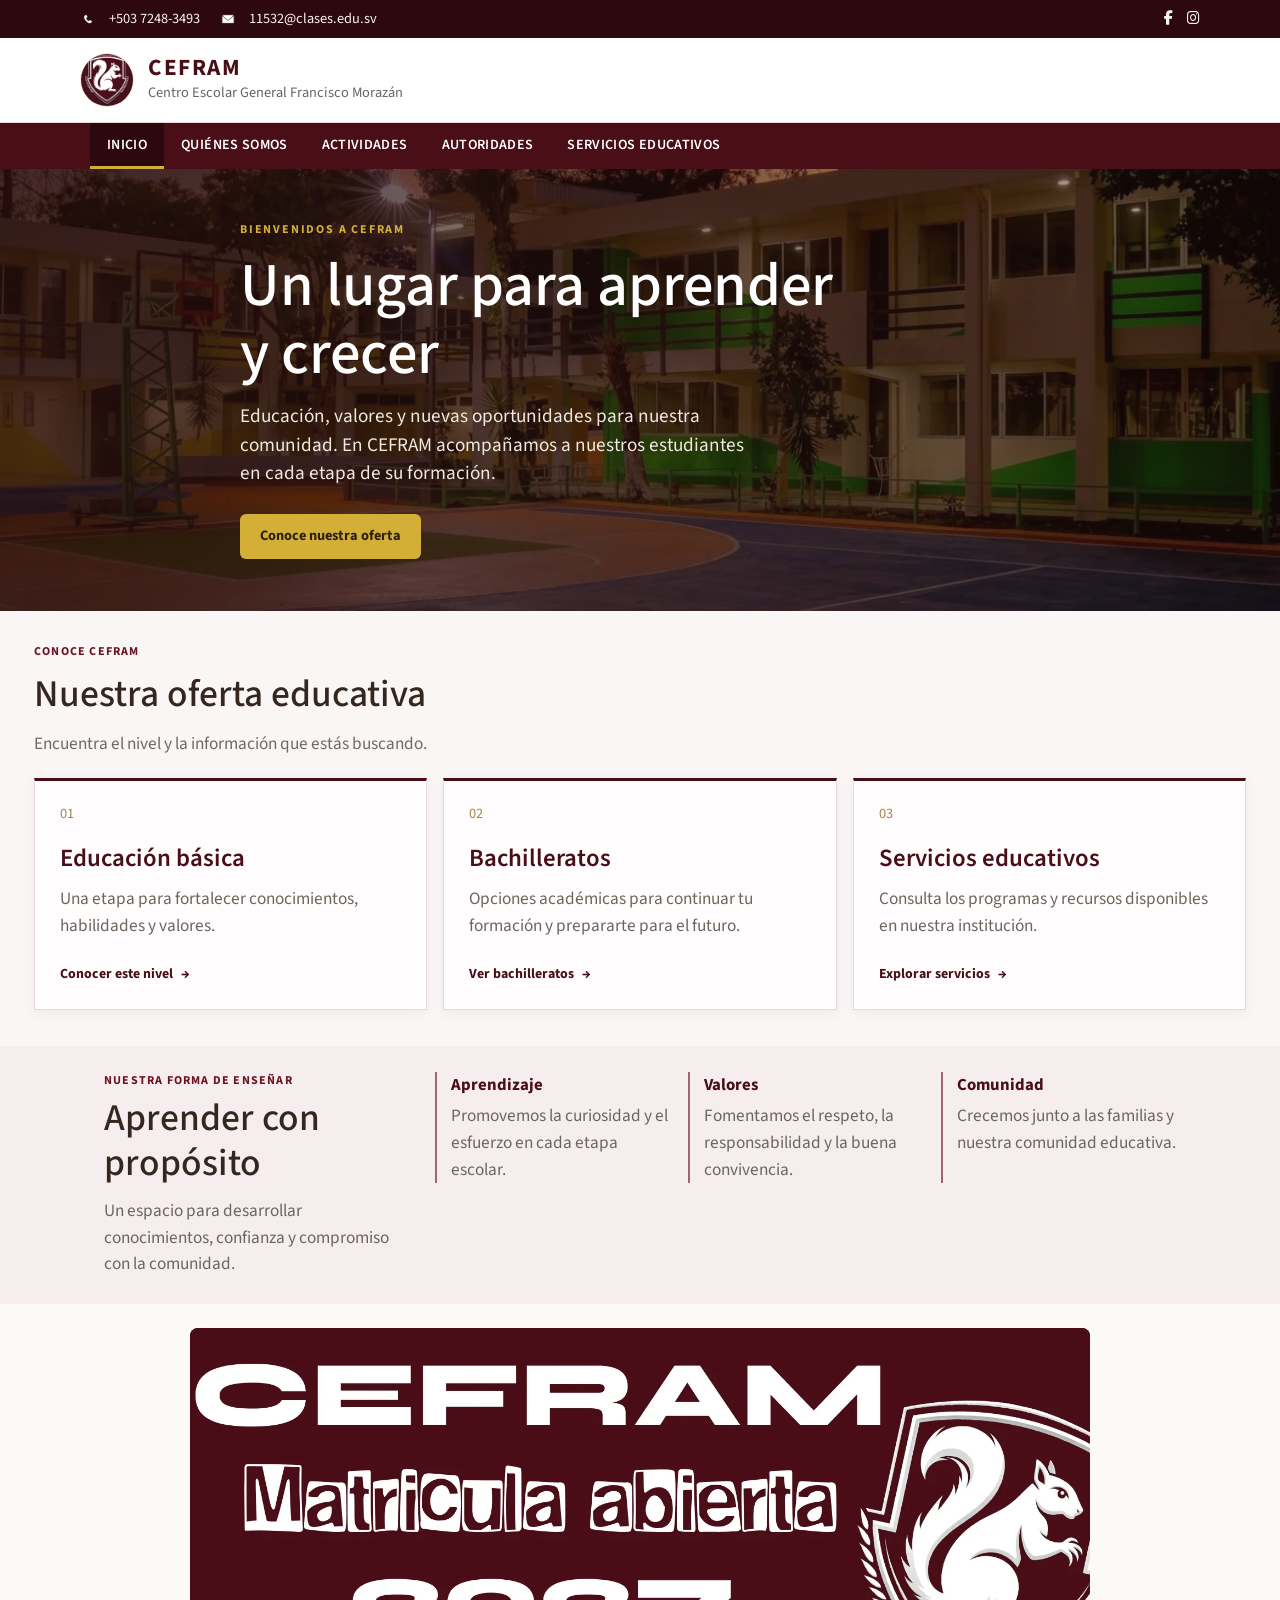
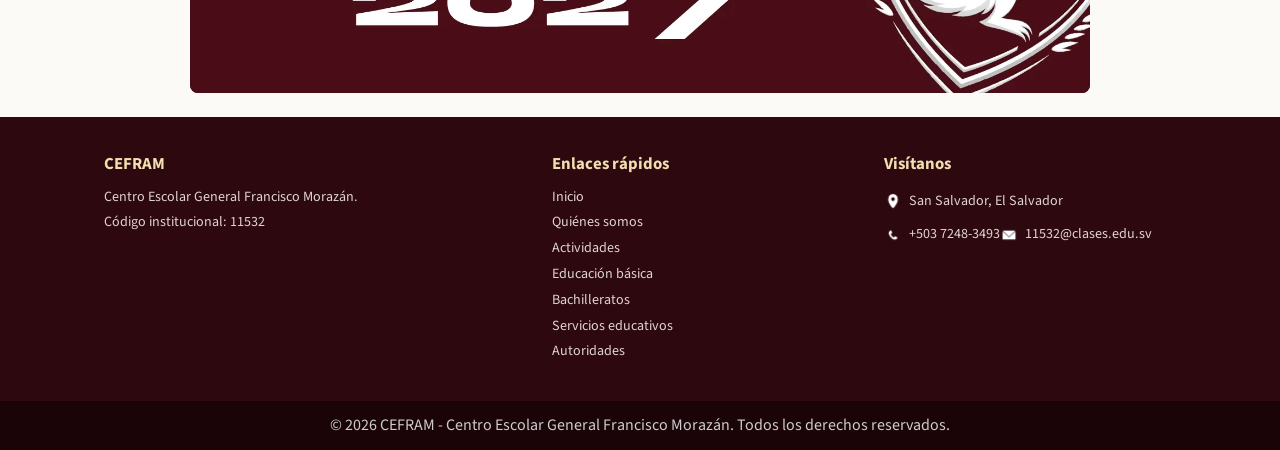
==== commit 15c8644e: "Compact website markup and stylesheet Minify HTML, inline scripts and styles, and the shared stylesh" ====
--- a/index.html
+++ b/index.html
@@ -1,165 +1 @@
-<!DOCTYPE html>
-<html lang="es">
-<head>
-  <meta charset="UTF-8">
-  <meta name="viewport" content="width=device-width, initial-scale=1.0">
-  <title>CEFRAM - Centro Escolar General Francisco Morazán</title>
-  <script>document.documentElement.classList.add('js-loading');</script>
-  <link rel="preload" as="image" href="assets/img/cefram2.webp">
-  <link rel="stylesheet" href="assets/css/estilos.css">
-  <script src="assets/js/cargando.js" defer></script>
-  <script src="assets/js/banner-inicio.js" defer></script>
-  <link rel="stylesheet" href="https://cdnjs.cloudflare.com/ajax/libs/font-awesome/6.5.1/css/all.min.css">
-</head>
-<body class="home-page">
-  <div class="page-skeleton" role="status" aria-label="Cargando página">
-    <div class="skeleton-topbar"></div>
-    <div class="skeleton-brand"><i></i><span><b></b><b></b></span></div>
-    <div class="skeleton-nav"><i></i><i></i><i></i><i></i><i></i></div>
-    <main class="skeleton-content"><div class="skeleton-banner"><i></i><i></i><i></i></div><div class="skeleton-heading"></div><div class="skeleton-copy"><i></i><i></i></div><div class="skeleton-cards"><i></i><i></i><i></i></div></main>
-  </div>
-
-  <div class="top-bar">
-    <div class="top-bar-info">
-      <span><img src="assets/sprites/telefono.webp" alt="" class="contact-icon" loading="lazy" decoding="async"> +503 7248-3493</span>
-      <span><img src="assets/sprites/correo.webp" alt="" class="contact-icon" loading="lazy" decoding="async"> 11532@clases.edu.sv</span>
-    </div>
-    <div class="top-bar-links">
-      <a href="https://www.facebook.com/p/Centro-Escolar-General-Francisco-Morazan-100063652112825/?locale=es_LA" target="_blank" rel="noopener noreferrer" aria-label="Facebook oficial de CEFRAM"><i class="fab fa-facebook-f" aria-hidden="true"></i></a>
-      <a href="https://www.instagram.com/cefram11532/" target="_blank" rel="noopener noreferrer" aria-label="Instagram oficial de CEFRAM"><i class="fab fa-instagram" aria-hidden="true"></i></a>
-    </div>
-  </div>
-
-  <header>
-    <div class="nav-container">
-      <a href="index.html" class="logo-container">
-        <div class="logo-icon"><img src="assets/img/logo.webp" alt="" loading="lazy" decoding="async"></div>
-        <div class="brand-text">
-          <h1>CEFRAM</h1>
-          <span>Centro Escolar General Francisco Morazán</span>
-        </div>
-      </a>
-    </div>
-  </header>
-
-  <nav class="home-nav" aria-label="Navegación principal">
-    <ul class="nav-menu">
-      <li><a href="index.html" class="active" aria-current="page">Inicio</a></li>
-      <li><a href="Quienes Somos.html">Quiénes somos</a></li>
-      <li><a href="Actividades.html">Actividades</a></li>
-      <li><a href="Autoridades.html">Autoridades</a></li>
-      <li><a href="Servicios Educativos.html">Servicios educativos</a></li>
-    </ul>
-  </nav>
-
-  <section class="hero">
-    <div class="hero-content">
-      <span class="hero-kicker">Bienvenidos a CEFRAM</span>
-      <h2>Un lugar para aprender y crecer</h2>
-      <p>Educación, valores y nuevas oportunidades para nuestra comunidad. En CEFRAM acompañamos a nuestros estudiantes en cada etapa de su formación.</p>
-      <div class="hero-buttons">
-        <a href="Servicios Educativos.html" class="btn btn-primary">Conoce nuestra oferta</a>
-      </div>
-    </div>
-  </section>
-
-  <main>
-  <section class="section home-section" id="oferta-educativa">
-    <div class="section-header">
-      <span class="section-kicker">Conoce CEFRAM</span>
-      <h2>Nuestra oferta educativa</h2>
-      <p>Encuentra el nivel y la información que estás buscando.</p>
-    </div>
-
-    <div class="cards-grid offer-grid">
-      <article class="card offer-card">
-        <span class="offer-number">01</span>
-        <h3>Educación básica</h3>
-        <p>Una etapa para fortalecer conocimientos, habilidades y valores.</p>
-        <a class="card-link" href="Educación Basica.html">Conocer este nivel <span aria-hidden="true">→</span></a>
-      </article>
-
-      <article class="card offer-card">
-        <span class="offer-number">02</span>
-        <h3>Bachilleratos</h3>
-        <p>Opciones académicas para continuar tu formación y prepararte para el futuro.</p>
-        <a class="card-link" href="Bachilleratos.html">Ver bachilleratos <span aria-hidden="true">→</span></a>
-      </article>
-
-      <article class="card offer-card">
-        <span class="offer-number">03</span>
-        <h3>Servicios educativos</h3>
-        <p>Consulta los programas y recursos disponibles en nuestra institución.</p>
-        <a class="card-link" href="Servicios Educativos.html">Explorar servicios <span aria-hidden="true">→</span></a>
-      </article>
-    </div>
-  </section>
-
-  <section class="home-values">
-    <div class="values-inner">
-      <div class="values-heading">
-        <span class="section-kicker">Nuestra forma de enseñar</span>
-        <h2>Aprender con propósito</h2>
-        <p>Un espacio para desarrollar conocimientos, confianza y compromiso con la comunidad.</p>
-      </div>
-      <div class="values-list">
-        <article class="value-item">
-          <h3>Aprendizaje</h3>
-          <p>Promovemos la curiosidad y el esfuerzo en cada etapa escolar.</p>
-        </article>
-        <article class="value-item">
-          <h3>Valores</h3>
-          <p>Fomentamos el respeto, la responsabilidad y la buena convivencia.</p>
-        </article>
-        <article class="value-item">
-          <h3>Comunidad</h3>
-          <p>Crecemos junto a las familias y nuestra comunidad educativa.</p>
-        </article>
-      </div>
-    </div>
-  </section>
-
-  <section class="home-promo" aria-label="Anuncios de CEFRAM">
-    <div class="home-promo-banners" aria-live="off">
-      <figure class="home-promo-slide">
-        <img src="assets/img/banner-matricula-2027.webp" alt="Matrícula abierta 2027 en CEFRAM" loading="lazy" decoding="async">
-      </figure>
-      <figure class="home-promo-slide" hidden>
-        <img src="assets/img/banner-reparacion-computadoras.webp" alt="¿Computadora dañada? Tráela a CEFRAM y la reparamos" loading="lazy" decoding="async">
-      </figure>
-    </div>
-  </section>
-  </main>
-
-  <footer>
-    <div class="footer-container">
-      <div class="footer-col">
-        <h3>CEFRAM</h3>
-        <p>Centro Escolar General Francisco Morazán.</p>
-        <p>Código institucional: 11532</p>
-      </div>
-      <div class="footer-col">
-        <h4>Enlaces rápidos</h4>
-        <ul>
-          <li><a href="index.html">Inicio</a></li>
-          <li><a href="Quienes Somos.html">Quiénes somos</a></li>
-          <li><a href="Actividades.html">Actividades</a></li>
-          <li><a href="Educación Basica.html">Educación básica</a></li>
-          <li><a href="Bachilleratos.html">Bachilleratos</a></li>
-          <li><a href="Servicios Educativos.html">Servicios educativos</a></li>
-          <li><a href="Autoridades.html">Autoridades</a></li>
-        </ul>
-      </div>
-      <div class="footer-col">
-        <h4>Visítanos</h4>
-        <p class="contact-line"><img src="assets/sprites/ubicacion.webp" alt="" class="contact-icon" loading="lazy" decoding="async"> San Salvador, El Salvador</p>
-        <p class="contact-line"><img src="assets/sprites/telefono.webp" alt="" class="contact-icon" loading="lazy" decoding="async"> +503 7248-3493</p>
-        <p class="contact-line"><img src="assets/sprites/correo.webp" alt="" class="contact-icon" loading="lazy" decoding="async"> 11532@clases.edu.sv</p>
-      </div>
-    </div>
-    <div class="footer-bottom">
-      <p>&copy; 2026 CEFRAM - Centro Escolar General Francisco Morazán. Todos los derechos reservados.</p>
-    </div>
-  </footer>
-</body>
-</html>+<!doctype html><html lang=es><head><meta charset=UTF-8><meta content="width=device-width,initial-scale=1.0" name=viewport><title>CEFRAM - Centro Escolar General Francisco Morazán</title><script>document.documentElement.classList.add('js-loading');</script><link as=image href=assets/img/cefram2.webp rel=preload><link href=assets/css/estilos.css rel=stylesheet><script defer src=assets/js/cargando.js></script><script defer src=assets/js/banner-inicio.js></script><link href=https://cdnjs.cloudflare.com/ajax/libs/font-awesome/6.5.1/css/all.min.css rel=stylesheet></head><body class=home-page><div aria-label="Cargando página" class=page-skeleton role=status><div class=skeleton-topbar></div><div class=skeleton-brand><i></i><span><b></b><b></b></span></div><div class=skeleton-nav><i></i><i></i><i></i><i></i><i></i></div><main class=skeleton-content><div class=skeleton-banner><i></i><i></i><i></i></div><div class=skeleton-heading></div><div class=skeleton-copy><i></i><i></i></div><div class=skeleton-cards><i></i><i></i><i></i></div></main></div><div class=top-bar><div class=top-bar-info><span><img alt class=contact-icon decoding=async loading=lazy src=assets/sprites/telefono.webp> +503 7248-3493</span><span><img alt class=contact-icon decoding=async loading=lazy src=assets/sprites/correo.webp> 11532@clases.edu.sv</span></div><div class=top-bar-links><a aria-label="Facebook oficial de CEFRAM" href="https://www.facebook.com/p/Centro-Escolar-General-Francisco-Morazan-100063652112825/?locale=es_LA" rel="noopener noreferrer" target=_blank><i class="fab fa-facebook-f" aria-hidden=true></i></a><a aria-label="Instagram oficial de CEFRAM" rel="noopener noreferrer" href=https://www.instagram.com/cefram11532/ target=_blank><i class="fab fa-instagram" aria-hidden=true></i></a></div></div><header><div class=nav-container><a class=logo-container href=index.html> <div class=logo-icon><img alt decoding=async loading=lazy src=assets/img/logo.webp></div> <div class=brand-text><h1>CEFRAM</h1><span>Centro Escolar General Francisco Morazán</span></div> </a></div></header><nav aria-label="Navegación principal" class=home-nav><ul class=nav-menu><li><a aria-current=page class=active href=index.html>Inicio</a></li><li><a href="Quienes Somos.html">Quiénes somos</a></li><li><a href=Actividades.html>Actividades</a></li><li><a href=Autoridades.html>Autoridades</a></li><li><a href="Servicios Educativos.html">Servicios educativos</a></li></ul></nav><section class=hero><div class=hero-content><span class=hero-kicker>Bienvenidos a CEFRAM</span><h2>Un lugar para aprender y crecer</h2><p>Educación, valores y nuevas oportunidades para nuestra comunidad. En CEFRAM acompañamos a nuestros estudiantes en cada etapa de su formación.</p><div class=hero-buttons><a class="btn btn-primary" href="Servicios Educativos.html">Conoce nuestra oferta</a></div></div></section><main><section class="section home-section" id=oferta-educativa><div class=section-header><span class=section-kicker>Conoce CEFRAM</span><h2>Nuestra oferta educativa</h2><p>Encuentra el nivel y la información que estás buscando.</p></div><div class="cards-grid offer-grid"><article class="card offer-card"><span class=offer-number>01</span><h3>Educación básica</h3><p>Una etapa para fortalecer conocimientos, habilidades y valores.</p><a href="Educación Basica.html" class=card-link>Conocer este nivel <span aria-hidden=true>→</span></a></article><article class="card offer-card"><span class=offer-number>02</span><h3>Bachilleratos</h3><p>Opciones académicas para continuar tu formación y prepararte para el futuro.</p><a class=card-link href=Bachilleratos.html>Ver bachilleratos <span aria-hidden=true>→</span></a></article><article class="card offer-card"><span class=offer-number>03</span><h3>Servicios educativos</h3><p>Consulta los programas y recursos disponibles en nuestra institución.</p><a href="Servicios Educativos.html" class=card-link>Explorar servicios <span aria-hidden=true>→</span></a></article></div></section><section class=home-values><div class=values-inner><div class=values-heading><span class=section-kicker>Nuestra forma de enseñar</span><h2>Aprender con propósito</h2><p>Un espacio para desarrollar conocimientos, confianza y compromiso con la comunidad.</p></div><div class=values-list><article class=value-item><h3>Aprendizaje</h3><p>Promovemos la curiosidad y el esfuerzo en cada etapa escolar.</p></article><article class=value-item><h3>Valores</h3><p>Fomentamos el respeto, la responsabilidad y la buena convivencia.</p></article><article class=value-item><h3>Comunidad</h3><p>Crecemos junto a las familias y nuestra comunidad educativa.</p></article></div></div></section><section aria-label="Anuncios de CEFRAM" class=home-promo><div aria-live=off class=home-promo-banners><figure class=home-promo-slide><img alt="Matrícula abierta 2027 en CEFRAM" decoding=async loading=lazy src=assets/img/banner-matricula-2027.webp></figure><figure class=home-promo-slide hidden><img alt="¿Computadora dañada? Tráela a CEFRAM y la reparamos" decoding=async loading=lazy src=assets/img/banner-reparacion-computadoras.webp></figure></div></section></main><footer><div class=footer-container><div class=footer-col><h3>CEFRAM</h3><p>Centro Escolar General Francisco Morazán.</p><p>Código institucional: 11532</p></div><div class=footer-col><h4>Enlaces rápidos</h4><ul><li><a href=index.html>Inicio</a></li><li><a href="Quienes Somos.html">Quiénes somos</a></li><li><a href=Actividades.html>Actividades</a></li><li><a href="Educación Basica.html">Educación básica</a></li><li><a href=Bachilleratos.html>Bachilleratos</a></li><li><a href="Servicios Educativos.html">Servicios educativos</a></li><li><a href=Autoridades.html>Autoridades</a></li></ul></div><div class=footer-col><h4>Visítanos</h4><p class=contact-line><img alt class=contact-icon decoding=async loading=lazy src=assets/sprites/ubicacion.webp> San Salvador, El Salvador</p><p class=contact-line><img alt class=contact-icon decoding=async loading=lazy src=assets/sprites/telefono.webp> +503 7248-3493</p><p class=contact-line><img alt class=contact-icon decoding=async loading=lazy src=assets/sprites/correo.webp> 11532@clases.edu.sv</p></div></div><div class=footer-bottom><p>© 2026 CEFRAM - Centro Escolar General Francisco Morazán. Todos los derechos reservados.</p></div></footer></body></html>
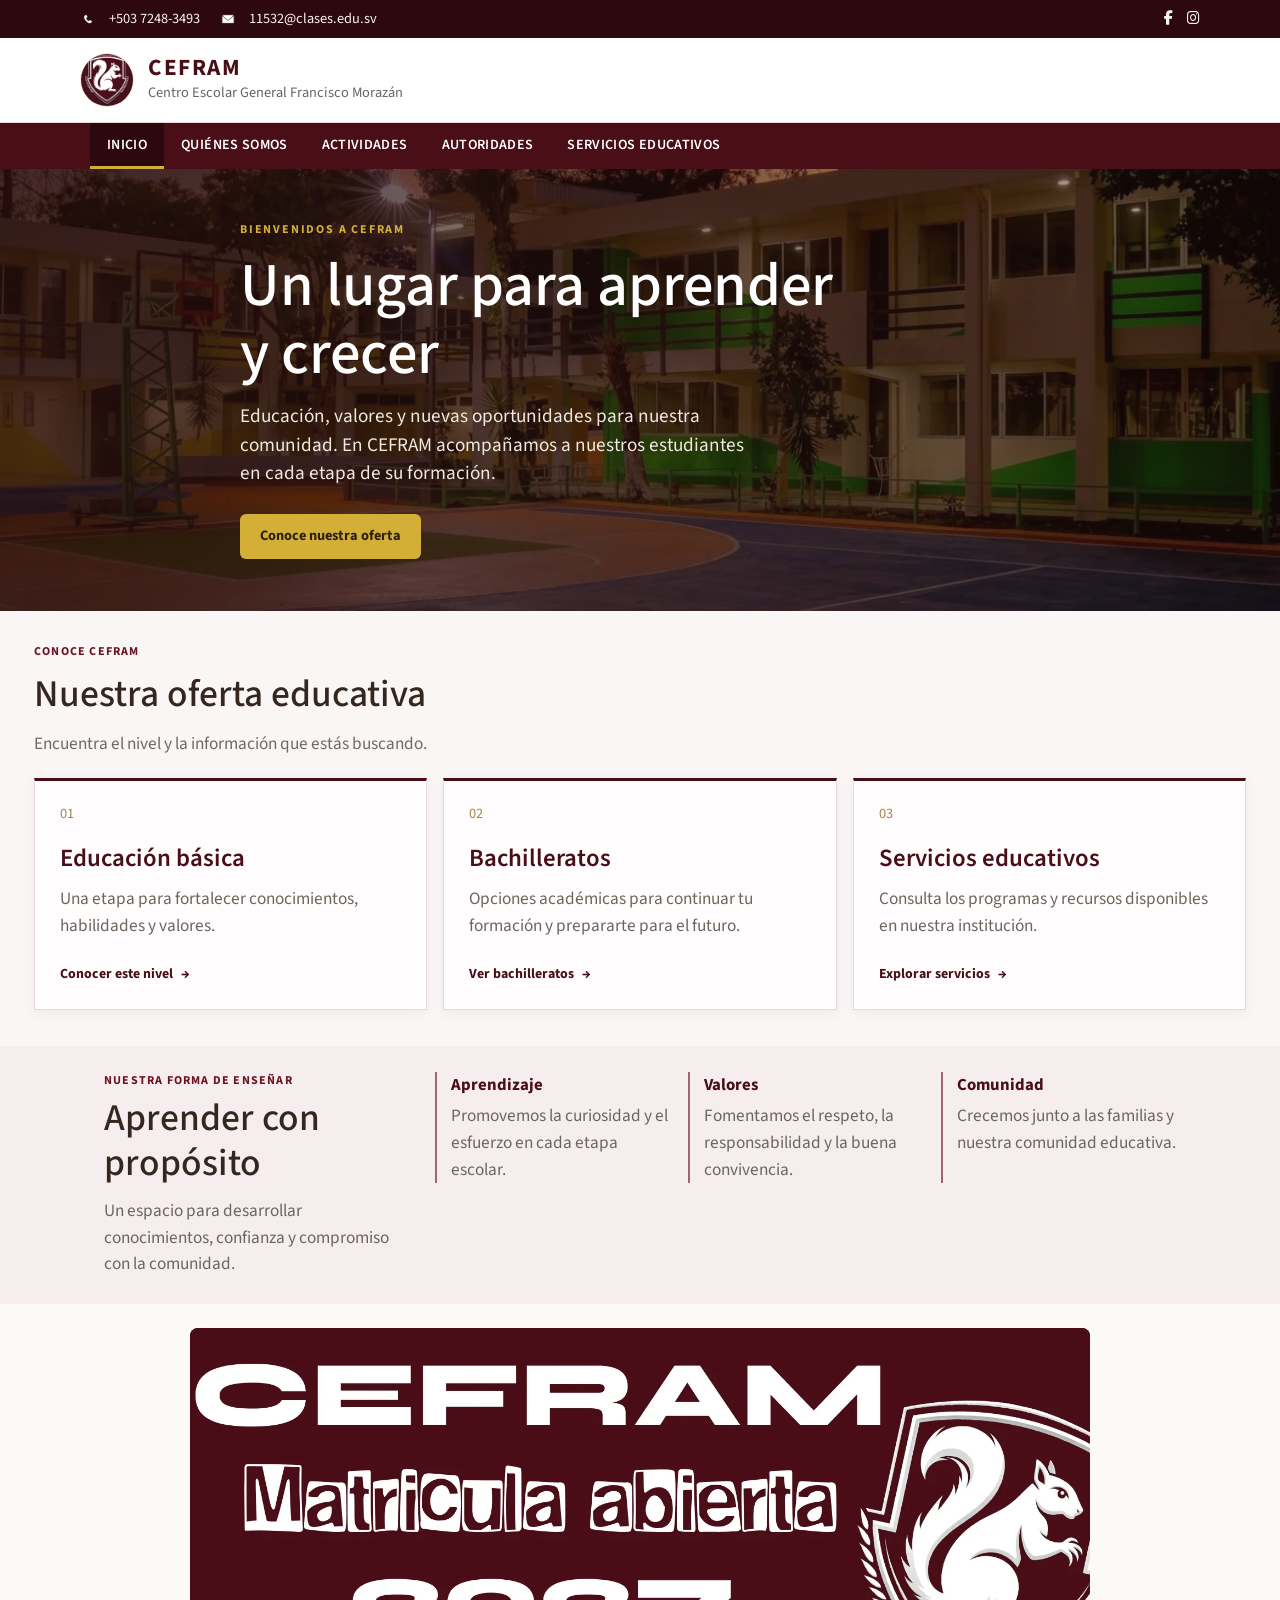
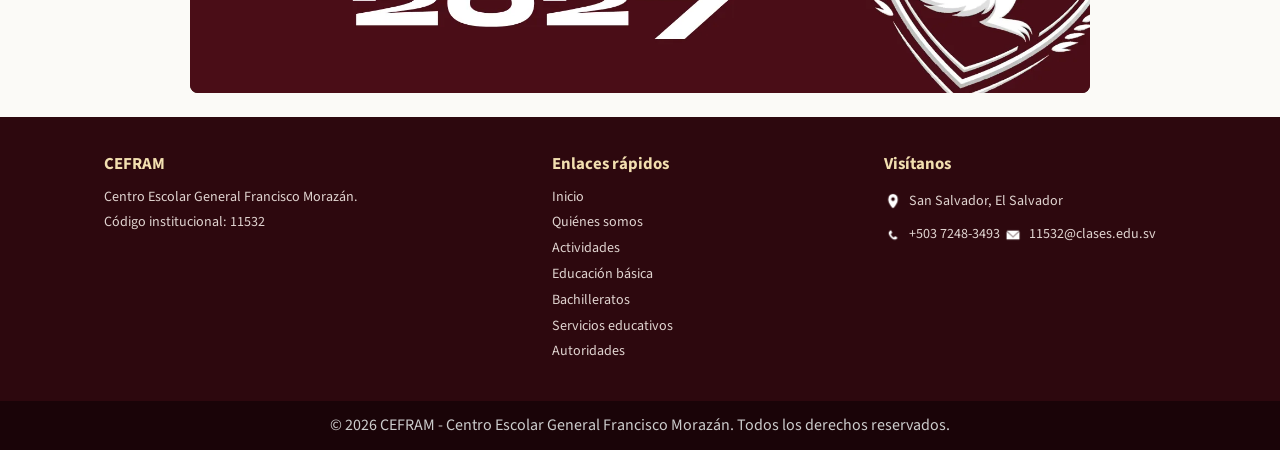
==== commit 6050b91d: "Format HTML pages for readability Preserve page content and behavior; leave the shared stylesheet un" ====
--- a/index.html
+++ b/index.html
@@ -1 +1,158 @@
-<!doctype html><html lang=es><head><meta charset=UTF-8><meta content="width=device-width,initial-scale=1.0" name=viewport><title>CEFRAM - Centro Escolar General Francisco Morazán</title><script>document.documentElement.classList.add('js-loading');</script><link as=image href=assets/img/cefram2.webp rel=preload><link href=assets/css/estilos.css rel=stylesheet><script defer src=assets/js/cargando.js></script><script defer src=assets/js/banner-inicio.js></script><link href=https://cdnjs.cloudflare.com/ajax/libs/font-awesome/6.5.1/css/all.min.css rel=stylesheet></head><body class=home-page><div aria-label="Cargando página" class=page-skeleton role=status><div class=skeleton-topbar></div><div class=skeleton-brand><i></i><span><b></b><b></b></span></div><div class=skeleton-nav><i></i><i></i><i></i><i></i><i></i></div><main class=skeleton-content><div class=skeleton-banner><i></i><i></i><i></i></div><div class=skeleton-heading></div><div class=skeleton-copy><i></i><i></i></div><div class=skeleton-cards><i></i><i></i><i></i></div></main></div><div class=top-bar><div class=top-bar-info><span><img alt class=contact-icon decoding=async loading=lazy src=assets/sprites/telefono.webp> +503 7248-3493</span><span><img alt class=contact-icon decoding=async loading=lazy src=assets/sprites/correo.webp> 11532@clases.edu.sv</span></div><div class=top-bar-links><a aria-label="Facebook oficial de CEFRAM" href="https://www.facebook.com/p/Centro-Escolar-General-Francisco-Morazan-100063652112825/?locale=es_LA" rel="noopener noreferrer" target=_blank><i class="fab fa-facebook-f" aria-hidden=true></i></a><a aria-label="Instagram oficial de CEFRAM" rel="noopener noreferrer" href=https://www.instagram.com/cefram11532/ target=_blank><i class="fab fa-instagram" aria-hidden=true></i></a></div></div><header><div class=nav-container><a class=logo-container href=index.html> <div class=logo-icon><img alt decoding=async loading=lazy src=assets/img/logo.webp></div> <div class=brand-text><h1>CEFRAM</h1><span>Centro Escolar General Francisco Morazán</span></div> </a></div></header><nav aria-label="Navegación principal" class=home-nav><ul class=nav-menu><li><a aria-current=page class=active href=index.html>Inicio</a></li><li><a href="Quienes Somos.html">Quiénes somos</a></li><li><a href=Actividades.html>Actividades</a></li><li><a href=Autoridades.html>Autoridades</a></li><li><a href="Servicios Educativos.html">Servicios educativos</a></li></ul></nav><section class=hero><div class=hero-content><span class=hero-kicker>Bienvenidos a CEFRAM</span><h2>Un lugar para aprender y crecer</h2><p>Educación, valores y nuevas oportunidades para nuestra comunidad. En CEFRAM acompañamos a nuestros estudiantes en cada etapa de su formación.</p><div class=hero-buttons><a class="btn btn-primary" href="Servicios Educativos.html">Conoce nuestra oferta</a></div></div></section><main><section class="section home-section" id=oferta-educativa><div class=section-header><span class=section-kicker>Conoce CEFRAM</span><h2>Nuestra oferta educativa</h2><p>Encuentra el nivel y la información que estás buscando.</p></div><div class="cards-grid offer-grid"><article class="card offer-card"><span class=offer-number>01</span><h3>Educación básica</h3><p>Una etapa para fortalecer conocimientos, habilidades y valores.</p><a href="Educación Basica.html" class=card-link>Conocer este nivel <span aria-hidden=true>→</span></a></article><article class="card offer-card"><span class=offer-number>02</span><h3>Bachilleratos</h3><p>Opciones académicas para continuar tu formación y prepararte para el futuro.</p><a class=card-link href=Bachilleratos.html>Ver bachilleratos <span aria-hidden=true>→</span></a></article><article class="card offer-card"><span class=offer-number>03</span><h3>Servicios educativos</h3><p>Consulta los programas y recursos disponibles en nuestra institución.</p><a href="Servicios Educativos.html" class=card-link>Explorar servicios <span aria-hidden=true>→</span></a></article></div></section><section class=home-values><div class=values-inner><div class=values-heading><span class=section-kicker>Nuestra forma de enseñar</span><h2>Aprender con propósito</h2><p>Un espacio para desarrollar conocimientos, confianza y compromiso con la comunidad.</p></div><div class=values-list><article class=value-item><h3>Aprendizaje</h3><p>Promovemos la curiosidad y el esfuerzo en cada etapa escolar.</p></article><article class=value-item><h3>Valores</h3><p>Fomentamos el respeto, la responsabilidad y la buena convivencia.</p></article><article class=value-item><h3>Comunidad</h3><p>Crecemos junto a las familias y nuestra comunidad educativa.</p></article></div></div></section><section aria-label="Anuncios de CEFRAM" class=home-promo><div aria-live=off class=home-promo-banners><figure class=home-promo-slide><img alt="Matrícula abierta 2027 en CEFRAM" decoding=async loading=lazy src=assets/img/banner-matricula-2027.webp></figure><figure class=home-promo-slide hidden><img alt="¿Computadora dañada? Tráela a CEFRAM y la reparamos" decoding=async loading=lazy src=assets/img/banner-reparacion-computadoras.webp></figure></div></section></main><footer><div class=footer-container><div class=footer-col><h3>CEFRAM</h3><p>Centro Escolar General Francisco Morazán.</p><p>Código institucional: 11532</p></div><div class=footer-col><h4>Enlaces rápidos</h4><ul><li><a href=index.html>Inicio</a></li><li><a href="Quienes Somos.html">Quiénes somos</a></li><li><a href=Actividades.html>Actividades</a></li><li><a href="Educación Basica.html">Educación básica</a></li><li><a href=Bachilleratos.html>Bachilleratos</a></li><li><a href="Servicios Educativos.html">Servicios educativos</a></li><li><a href=Autoridades.html>Autoridades</a></li></ul></div><div class=footer-col><h4>Visítanos</h4><p class=contact-line><img alt class=contact-icon decoding=async loading=lazy src=assets/sprites/ubicacion.webp> San Salvador, El Salvador</p><p class=contact-line><img alt class=contact-icon decoding=async loading=lazy src=assets/sprites/telefono.webp> +503 7248-3493</p><p class=contact-line><img alt class=contact-icon decoding=async loading=lazy src=assets/sprites/correo.webp> 11532@clases.edu.sv</p></div></div><div class=footer-bottom><p>© 2026 CEFRAM - Centro Escolar General Francisco Morazán. Todos los derechos reservados.</p></div></footer></body></html>+<!doctype html>
+<html lang=es>
+  <head>
+    <meta charset=UTF-8>
+    <meta content="width=device-width,initial-scale=1.0" name=viewport>
+    <title>CEFRAM - Centro Escolar General Francisco Morazán</title>
+    <script>document.documentElement.classList.add('js-loading');</script>
+    <link as=image href=assets/img/cefram2.webp rel=preload>
+    <link href=assets/css/estilos.css rel=stylesheet>
+    <script defer src=assets/js/cargando.js></script>
+    <script defer src=assets/js/banner-inicio.js></script>
+    <link href=https://cdnjs.cloudflare.com/ajax/libs/font-awesome/6.5.1/css/all.min.css rel=stylesheet>
+  </head>
+<body class=home-page>
+  <div aria-label="Cargando página" class=page-skeleton role=status>
+    <div class=skeleton-topbar>
+    </div>
+    <div class=skeleton-brand><i></i><span><b></b><b></b></span>
+    </div>
+    <div class=skeleton-nav><i></i><i></i><i></i><i></i><i></i>
+    </div>
+    <main class=skeleton-content>
+      <div class=skeleton-banner><i></i><i></i><i></i>
+      </div>
+      <div class=skeleton-heading>
+      </div>
+      <div class=skeleton-copy><i></i><i></i>
+      </div>
+      <div class=skeleton-cards><i></i><i></i><i></i>
+      </div>
+    </main>
+  </div>
+  <div class=top-bar>
+    <div class=top-bar-info><span><img alt class=contact-icon decoding=async loading=lazy src=assets/sprites/telefono.webp> +503 7248-3493</span><span><img alt class=contact-icon decoding=async loading=lazy src=assets/sprites/correo.webp> 11532@clases.edu.sv</span>
+    </div>
+    <div class=top-bar-links><a aria-label="Facebook oficial de CEFRAM" href="https://www.facebook.com/p/Centro-Escolar-General-Francisco-Morazan-100063652112825/?locale=es_LA" rel="noopener noreferrer" target=_blank><i class="fab fa-facebook-f" aria-hidden=true></i></a><a aria-label="Instagram oficial de CEFRAM" rel="noopener noreferrer" href=https://www.instagram.com/cefram11532/ target=_blank><i class="fab fa-instagram" aria-hidden=true></i></a>
+    </div>
+  </div>
+  <header>
+    <div class=nav-container><a class=logo-container href=index.html> <div class=logo-icon><img alt decoding=async loading=lazy src=assets/img/logo.webp>
+      </div> <div class=brand-text>
+        <h1>CEFRAM</h1><span>Centro Escolar General Francisco Morazán</span>
+      </div> </a>
+    </div>
+  </header>
+  <nav aria-label="Navegación principal" class=home-nav>
+    <ul class=nav-menu>
+      <li><a aria-current=page class=active href=index.html>Inicio</a>
+      </li>
+      <li><a href="Quienes Somos.html">Quiénes somos</a>
+      </li>
+      <li><a href=Actividades.html>Actividades</a>
+      </li>
+      <li><a href=Autoridades.html>Autoridades</a>
+      </li>
+      <li><a href="Servicios Educativos.html">Servicios educativos</a>
+      </li>
+    </ul>
+  </nav>
+  <section class=hero>
+    <div class=hero-content><span class=hero-kicker>Bienvenidos a CEFRAM</span>
+      <h2>Un lugar para aprender y crecer</h2>
+      <p>Educación, valores y nuevas oportunidades para nuestra comunidad. En CEFRAM acompañamos a nuestros estudiantes en cada etapa de su formación.</p>
+      <div class=hero-buttons><a class="btn btn-primary" href="Servicios Educativos.html">Conoce nuestra oferta</a>
+      </div>
+    </div>
+  </section>
+  <main>
+    <section class="section home-section" id=oferta-educativa>
+      <div class=section-header><span class=section-kicker>Conoce CEFRAM</span>
+        <h2>Nuestra oferta educativa</h2>
+        <p>Encuentra el nivel y la información que estás buscando.</p>
+      </div>
+      <div class="cards-grid offer-grid">
+        <article class="card offer-card"><span class=offer-number>01</span>
+          <h3>Educación básica</h3>
+          <p>Una etapa para fortalecer conocimientos, habilidades y valores.</p><a href="Educación Basica.html" class=card-link>Conocer este nivel <span aria-hidden=true>→</span></a>
+        </article>
+        <article class="card offer-card"><span class=offer-number>02</span>
+          <h3>Bachilleratos</h3>
+          <p>Opciones académicas para continuar tu formación y prepararte para el futuro.</p><a class=card-link href=Bachilleratos.html>Ver bachilleratos <span aria-hidden=true>→</span></a>
+        </article>
+        <article class="card offer-card"><span class=offer-number>03</span>
+          <h3>Servicios educativos</h3>
+          <p>Consulta los programas y recursos disponibles en nuestra institución.</p><a href="Servicios Educativos.html" class=card-link>Explorar servicios <span aria-hidden=true>→</span></a>
+        </article>
+      </div>
+    </section>
+    <section class=home-values>
+      <div class=values-inner>
+        <div class=values-heading><span class=section-kicker>Nuestra forma de enseñar</span>
+          <h2>Aprender con propósito</h2>
+          <p>Un espacio para desarrollar conocimientos, confianza y compromiso con la comunidad.</p>
+        </div>
+        <div class=values-list>
+          <article class=value-item>
+            <h3>Aprendizaje</h3>
+            <p>Promovemos la curiosidad y el esfuerzo en cada etapa escolar.</p>
+          </article>
+          <article class=value-item>
+            <h3>Valores</h3>
+            <p>Fomentamos el respeto, la responsabilidad y la buena convivencia.</p>
+          </article>
+          <article class=value-item>
+            <h3>Comunidad</h3>
+            <p>Crecemos junto a las familias y nuestra comunidad educativa.</p>
+          </article>
+        </div>
+      </div>
+    </section>
+    <section aria-label="Anuncios de CEFRAM" class=home-promo>
+      <div aria-live=off class=home-promo-banners>
+        <figure class=home-promo-slide><img alt="Matrícula abierta 2027 en CEFRAM" decoding=async loading=lazy src=assets/img/banner-matricula-2027.webp>
+        </figure>
+        <figure class=home-promo-slide hidden><img alt="¿Computadora dañada? Tráela a CEFRAM y la reparamos" decoding=async loading=lazy src=assets/img/banner-reparacion-computadoras.webp>
+        </figure>
+      </div>
+    </section>
+  </main>
+  <footer>
+    <div class=footer-container>
+      <div class=footer-col>
+        <h3>CEFRAM</h3>
+        <p>Centro Escolar General Francisco Morazán.</p>
+        <p>Código institucional: 11532</p>
+      </div>
+      <div class=footer-col>
+        <h4>Enlaces rápidos</h4>
+        <ul>
+          <li><a href=index.html>Inicio</a>
+          </li>
+          <li><a href="Quienes Somos.html">Quiénes somos</a>
+          </li>
+          <li><a href=Actividades.html>Actividades</a>
+          </li>
+          <li><a href="Educación Basica.html">Educación básica</a>
+          </li>
+          <li><a href=Bachilleratos.html>Bachilleratos</a>
+          </li>
+          <li><a href="Servicios Educativos.html">Servicios educativos</a>
+          </li>
+          <li><a href=Autoridades.html>Autoridades</a>
+          </li>
+        </ul>
+      </div>
+      <div class=footer-col>
+        <h4>Visítanos</h4>
+        <p class=contact-line><img alt class=contact-icon decoding=async loading=lazy src=assets/sprites/ubicacion.webp> San Salvador, El Salvador</p>
+        <p class=contact-line><img alt class=contact-icon decoding=async loading=lazy src=assets/sprites/telefono.webp> +503 7248-3493</p>
+        <p class=contact-line><img alt class=contact-icon decoding=async loading=lazy src=assets/sprites/correo.webp> 11532@clases.edu.sv</p>
+      </div>
+    </div>
+    <div class=footer-bottom>
+      <p>© 2026 CEFRAM - Centro Escolar General Francisco Morazán. Todos los derechos reservados.</p>
+    </div>
+  </footer>
+</body>
+</html>
